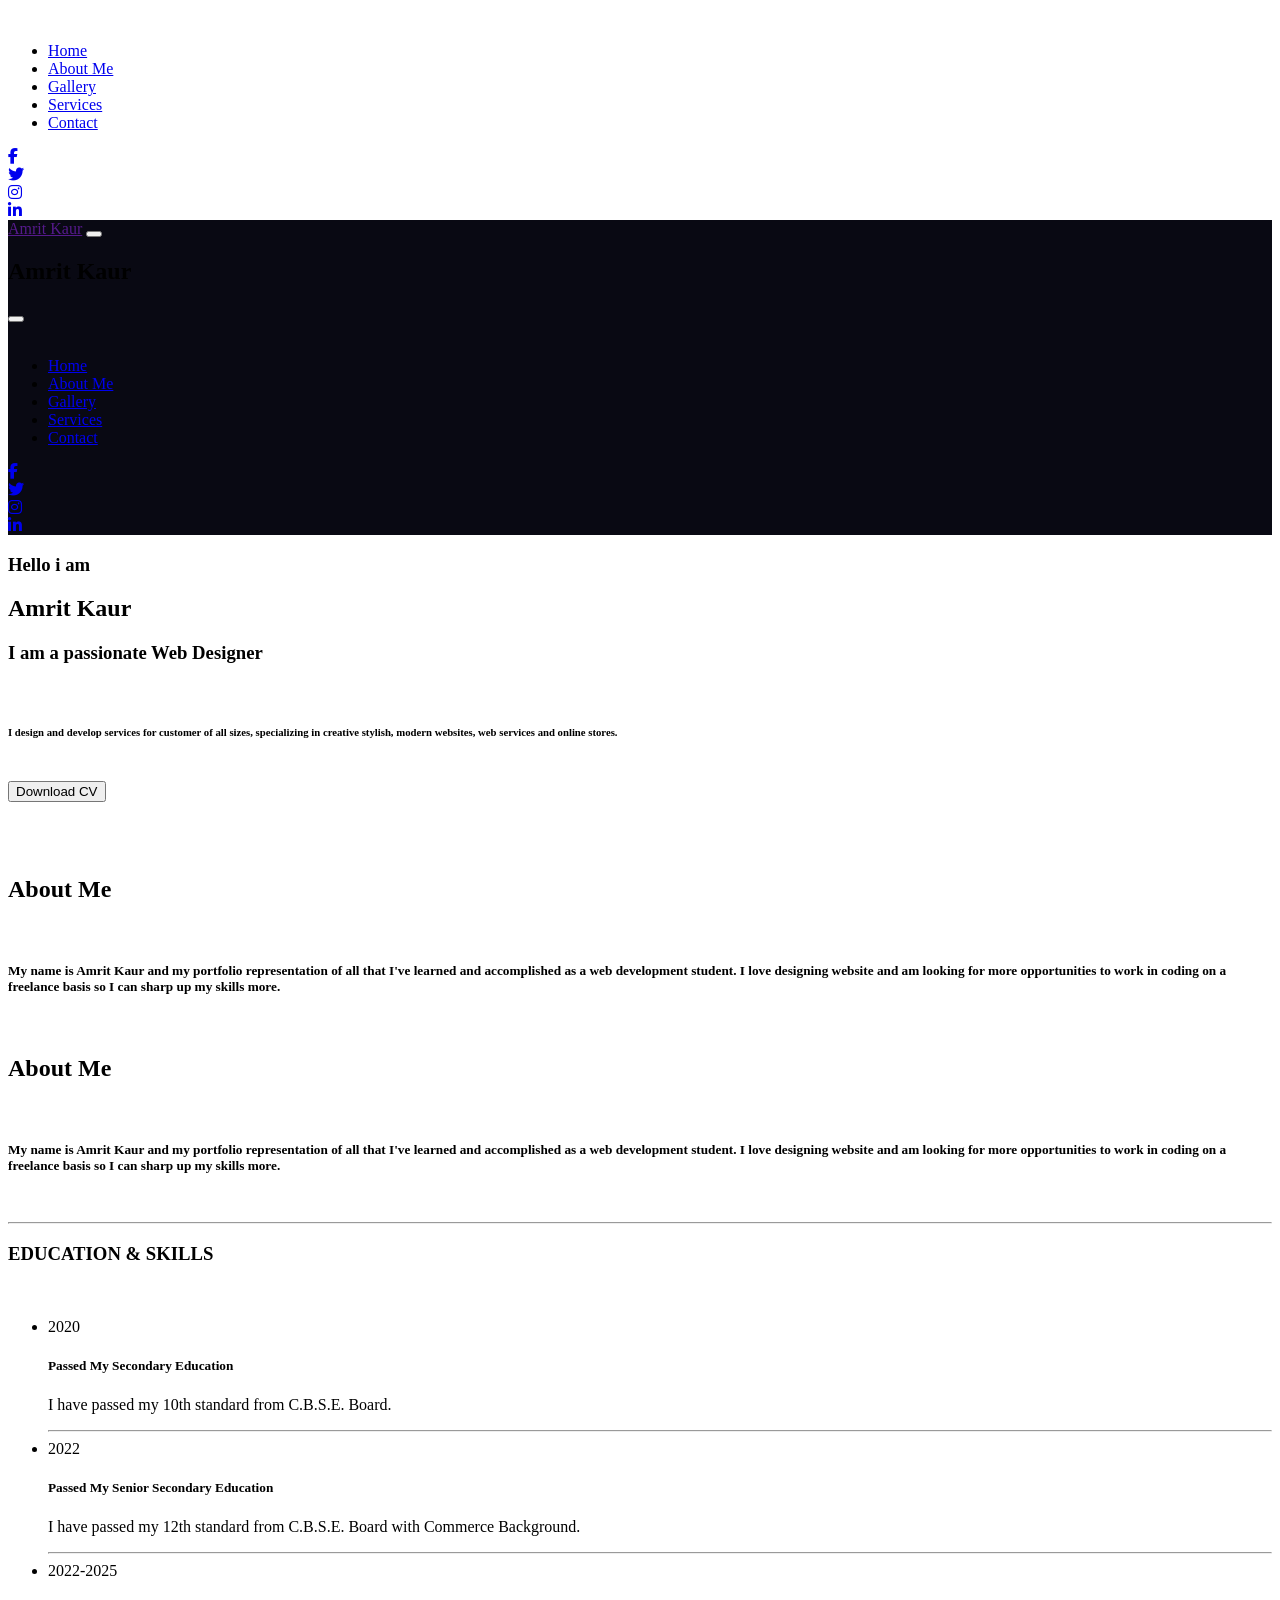
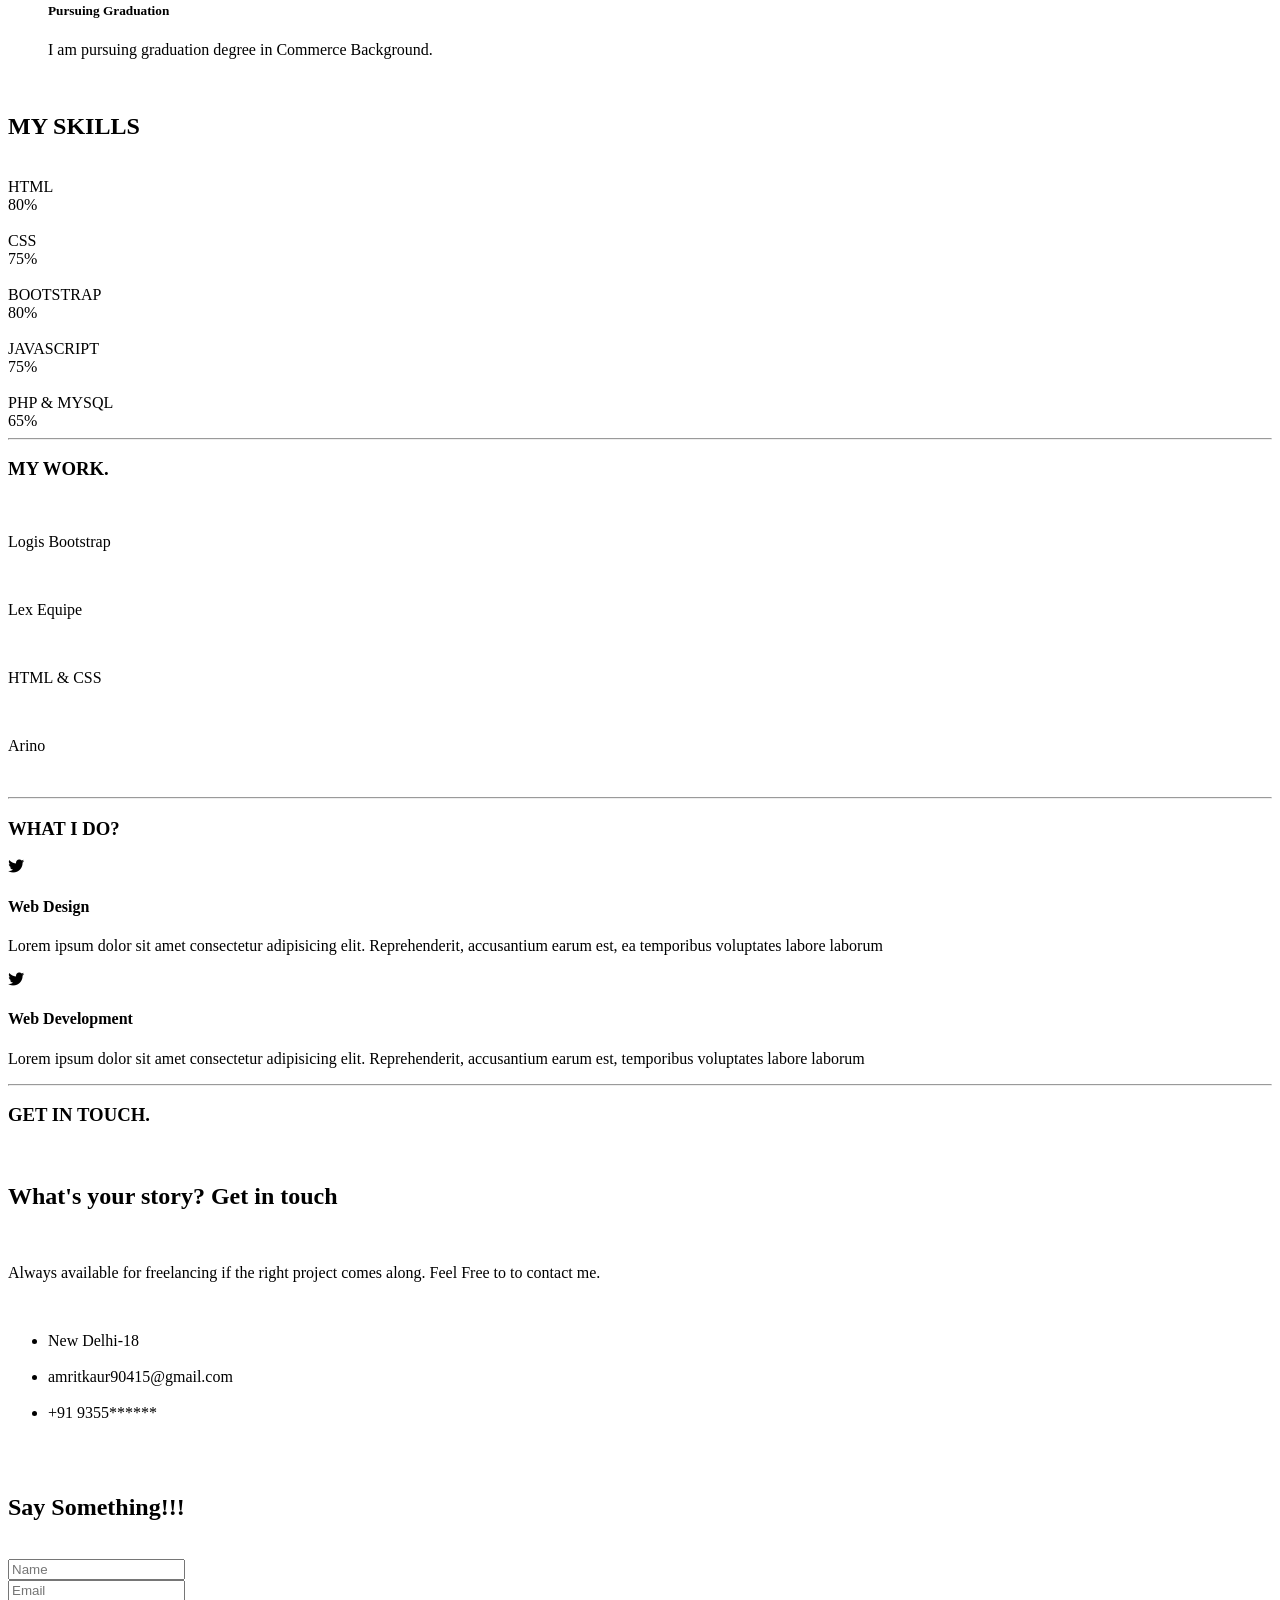
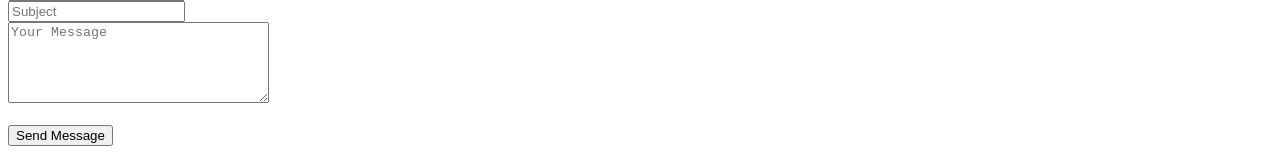
==== index.html @ 2d0f2a51 "index.html" ====
<!DOCTYPE html>
<html lang="en">

<head>
    <meta charset="UTF-8">
    <meta http-equiv="X-UA-Compatible" content="IE=edge">
    <meta name="viewport" content="width=device-width, initial-scale=1.0">
    <link rel="stylesheet" href="style.css">
    <link rel="stylesheet" href="main.css">
    <link rel="stylesheet" href="https://cdnjs.cloudflare.com/ajax/libs/font-awesome/6.3.0/css/all.min.css">
    <link rel="stylesheet" href="https://cdnjs.cloudflare.com/ajax/libs/animate.css/4.1.1/animate.min.css" />
    <link href="https://unpkg.com/aos@2.3.1/dist/aos.css" rel="stylesheet">
    <title>Amrit Kaur</title>
</head>

<body>


    <!-- LEFT SIDE HEADER -->
    <div class="container-fluid">
        <div class="row">
            <div class="col-2" id="none">
                <header>
                    <div class="container">
                        <div class="row mt-5">
                            <div class="col-12 col-lg-12 col-md-12 text-center">
                                <img src="img1.jpg" alt="" class="img-fluid">
                            </div>

                            <div class="col-12 col-lg-12 col-md-12 mt-4 ">
                                <ul class="navbar-nav ms-lg-5 ms-4">
                                    <li class="nav-item"><a href="#home" class="nav-link text-primary">Home</a></li>
                                    <li class="nav-item"><a href="#second" class="nav-link text-primary">About Me</a>
                                    </li>
                                    <li class="nav-item"><a href="#work" class="nav-link text-primary">Gallery</a></li>
                                    <li class="nav-item"><a href="#service" class="nav-link text-primary">Services</a></li>
                                    <li class="nav-item"><a href="#contact" class="nav-link text-primary">Contact</a>
                                    </li>
                                </ul>
                            </div>

                            <div class="col-12 col-lg-12 mt-4">
                                <div class="row justify-content-center">
                                    <div class="col-2"><a href="#"><i class="fa-brands fa-facebook-f"></i></a></div>
                                    <div class="col-2"><a href="#"><i class="fa-brands fa-twitter"></i></a></div>
                                    <div class="col-2"><a href="#"><i class="fa-brands fa-instagram"></i></a></div>
                                    <div class="col-2"><a href="https://www.linkedin.com/in/theamritkaur/"><i class="fa-brands fa-linkedin-in"></i></a></div>
                                </div>
                            </div>
                        </div>
                    </div>
                </header>
            </div>
            

            <nav class="navbar navbar-expand-lg navbar-dark" data-bs-toggle="offcanvas" id="parent_nav" style="background-color: rgb(9,9,19);">
                <div class="container">
                    <a href="" class="navbar-brand">Amrit Kaur</a>
                    <button class="btn navbar-toggler" data-bs-target="#off" data-bs-toggle="offcanvas">
                        <span class="navbar-toggler-icon"></span>
                    </button>
                    <div class="offcanvas offcanvas-start" id="off">
                        <div class="offcanvas-header">
                            <h2 class="offcanvas-title">Amrit Kaur</h2>
                            <button class="btn-close" data-bs-dismiss="offcanvas"></button>
                        </div>

                        <div class="offcanvas-body">
                            <div class="container">
                                <div class="row">
                                    <div class="col-12 text-center">
                                        <img src="img1.jpg" alt="" class="img-fluid w-50">
                                    </div>
                                    <div class="col-12 mt-3">
                                        <ul class="navbar-nav ms-lg-5 ms-4">
                                            <li class="nav-item"><a href="#home" class="nav-link text-primary">Home</a></li>
                                            <li class="nav-item"><a href="#first" class="nav-link text-primary">About Me</a>
                                            </li>
                                            <li class="nav-item"><a href="#work" class="nav-link text-primary">Gallery</a>
                                            </li>
                                            <li class="nav-item"><a href="#service" class="nav-link text-primary">Services</a>
                                            </li>
                                            <li class="nav-item"><a href="#contact" class="nav-link text-primary">Contact</a>
                                            </li>
                                        </ul>
                                    </div>
                                    <div class="col-12 mt-5">
                                        <div class="row justify-content-center">
                                            <div class="col-2"><a href="#"><i class="fa-brands fa-facebook-f"></i></a>
                                            </div>
                                            <div class="col-2"><a href="#"><i class="fa-brands fa-twitter"></i></a></div>
                                            <div class="col-2"><a href="#"><i class="fa-brands fa-instagram"></i></a>
                                            <div class="col-2"><a href="https://www.linkedin.com/in/theamritkaur/"><i class="fa-brands fa-linkedin-in"></i></a>
                                            </div>
                                            </div>
                                        </div>
                                    </div>
                                </div>
                            </div>
                        </div>
                    </div>
                </div>
            </nav>

            <!-- SECOND CONTAINER -->

            <!-- BANNER SECTION -->

            <div class="col-12 col-lg-10 col-md-10 col-sm-12 p-0" id="home">
                <main class="main">
                    <section class="front mt-5">
                        <div class="container">
                            <div class="row">
                                <div class="col-12 col-lg-6 col-md-12 col-sm-12 mt-5 m-auto ">
                                    <h3>Hello i am</h3>
                                    <h1 class="animate__animated animate__bounce">Amrit Kaur</h1>
                                    <h3>I am a passionate Web Designer</h3>
                                    <br>
                                    <h6 class="text-secondary">I design and develop services for customer of all sizes,
                                        specializing
                                        in creative stylish,
                                        modern websites, web services and online stores.</h6>
                                    <br>
                                    <a href="">
                                        <button class="button">Download CV </button>
                                    </a>
                                </div>
                                <div class="col-12 col-lg-5 col-md-12 col-sm-12 text-center mt-5">
                                    <img src="20230406_200040.jpg" alt="" class="img-fluid ">
                                </div>
                            </div>
                        </div>
                    </section>


                    <!-- ABOUT SECTION -->
                    <section class="about p-2 mt-5 mb-4" id="first" data-aos="fade-up">
                        <div class="container">
                            <div class="row">
                                <div class="col-12 col-lg-5 col-md-10 col-sm-10 text-center">
                                    <img src="img1.jpg" alt="" class="img-fluid">
                                </div>
                                <div class="col-12 col-lg-7 col-md-12 col-sm-12">
                                    <div class="text pt-1">
                                        <br>
                                        <h2>About Me</h2><br>
                                        <h5>My name is Amrit Kaur and my portfolio representation of all that I've
                                            learned
                                            and
                                            accomplished as a web development student. I love designing website and am
                                            looking for
                                            more
                                            opportunities to work in coding on a freelance basis so I can sharp up my
                                            skills more.
                                        </h5>
                                    </div>
                                </div>
                            </div>
                        </div>
                    </section>


                    <!-- ANOTHER ABOUT SECTION -->
                    <section class="about p-3 mt-5 mb-4" id="second">
                        <div class="container">
                            <div class="row">

                                <div class="col-12 col-lg-7 col-md-12 col-sm-12">
                                    <div class="text pt-1">
                                        <br>
                                        <h2>About Me</h2><br>
                                        <h5>My name is Amrit Kaur and my portfolio representation of all that I've
                                            learned
                                            and
                                            accomplished as a web development student. I love designing website and am
                                            looking for
                                            more
                                            opportunities to work in coding on a freelance basis so I can sharp up my
                                            skills more.
                                        </h5>
                                    </div>
                                </div>

                                <div class="col-12 col-lg-5 col-md-10 col-sm-10 text-center">
                                    <img src="img1.jpg" alt="" class="img-fluid">
                                </div>
                            </div>
                        </div>
                    </section>

                    <hr>

                    <!-- EDUCATION AND SKILLS -->
                    <section class="box p-2 ms-1" data-aos="fade-up">
                        <div class="container">
                            <div class="row">
                                <h3>EDUCATION & SKILLS</h3>
                                <div class="col-12 col-lg-5 col-md-12 col-sm-12">
                                    <br>
                                    <ul class="education navbar-nav">
                                        <li class="nav-item">
                                            <span class="badge">2020</span>
                                            <h5 class="ps-2">Passed My Secondary Education</h5>
                                            <p class="text-secondary ps-2">I have passed my 10th standard from C.B.S.E.
                                                Board.</p>
                                            <hr>
                                        </li>
                                        <li>
                                            <span class="badge">2022</span>
                                            <h5 class="ps-2">Passed My Senior Secondary Education</h5>
                                            <p class="text-secondary ps-2">I have passed my 12th standard from C.B.S.E.
                                                Board
                                                with
                                                Commerce Background.</p>
                                            <hr>
                                        </li>
                                        <li>
                                            <span class="badge">2022-2025</span>
                                            <h5 class="ps-2">Pursuing Graduation</h5>
                                            <p class="text-secondary ps-2">I am pursuing graduation degree in Commerce
                                                Background.</p>
                                        </li>
                                    </ul>
                                </div>
                                <div class="col-12 col-lg-6 col-md-12 col-sm-12">
                                    <br>
                                    <h2>MY SKILLS</h2>
                                    <br>
                                    <span>HTML</span>
                                    <div class="progress">
                                        <div class="progress-bar bg-success progress-bar-striped progress-bar-animated"
                                            style="width: 80%;">80%
                                        </div>
                                    </div>
                                    <br>
                                    <span>CSS</span>
                                    <div class="progress">
                                        <div
                                            class="progress-bar bg-success progress-bar-striped progress-bar-animated w-75">
                                            75%
                                        </div>
                                    </div>
                                    <br>
                                    <span>BOOTSTRAP</span>
                                    <div class="progress">
                                        <div class="progress-bar bg-success progress-bar-striped progress-bar-animated"
                                            style="width: 80%;">80%
                                        </div>
                                    </div>
                                    <br>
                                    <span>JAVASCRIPT</span>
                                    <div class="progress">
                                        <div
                                            class="progress-bar bg-success progress-bar-striped progress-bar-animated w-75">
                                            75%
                                        </div>
                                    </div>
                                    <br>
                                    <span>PHP & MYSQL</span>
                                    <div class="progress">
                                        <div class="progress-bar bg-success progress-bar-striped progress-bar-animated"
                                            style="width: 65%;">65%
                                        </div>
                                    </div>
                                </div>
                            </div>
                        </div>
                    </section>

                    <hr>

                    <!-- MY WORK -->

                    <section class="gallery mt-5 mb-5 ms-2" id="work" data-aos="fade-up">
                        <div class="container">
                            <div class="row">
                                <h3>MY WORK.</h3>
                                <div class="col-12 col-lg-6 col-md-6 col-sm-12">
                                  <a href="https://amritkaur10.github.io/bootstrap/"><img src="Screenshot_2023-03-27 Logis Bootstrapmade.png" alt="" class="img-fluid"></a>
                                  <p>Logis Bootstrap</p>
                                </div>
                                <div class="col-12 col-lg-6 col-md-6 col-sm-12">
                                   <a href="https://amritkaur10.github.io/lexequipe/"><img src="Screenshot_2023-03-27 Lex Equipe.png" alt="" class="img-fluid"></a>
                                   <p>Lex Equipe</p>
                                </div>
                                <div class="col-12 col-lg-6 col-md-6 col-sm-12">
                                   <a href="https://amritkaur10.github.io/htmlcssproject/"><img src="Screenshot 2023-04-03 at 13-06-04 My Portfolio.png" alt="" class="img-fluid"></a>
                                   <p>HTML & CSS</p>
                                </div>
                                <div class="col-12 col-lg-6 col-md-6 col-sm-12">
                                  <a href="https://amritkaur10.github.io/arino/"><img src="Screenshot 2023-04-16 at 22-52-15 Document.png" alt="" class="img-fluid"></a>
                                  <p>Arino</p>
                                </div>
                            </div>
                            <br>
                        </div>
                    </section>

                    <hr>

                    <!-- SERVICES SECTION -->
                    <section class="services m-4" id="service" data-aos="fade-up">
                        <div class="container">
                            <h3>WHAT I DO?</h3>
                            <div class="row mt-4">
                                <div class="col-12 col-lg-6 col-md-12 col-sm-12  p-2">
                                    <div class=" feature d-flex justify-content-between p-4">
                                        <div class="feature-icon fs-2 pe-4">
                                            <i class="fa-brands fa-twitter"></i>
                                        </div>
                                        <div class="feature-content">
                                            <h4>Web Design</h4>
                                            <p class="text-secondary">
                                                Lorem ipsum dolor sit amet consectetur adipisicing elit. Reprehenderit,
                                                accusantium earum est, ea temporibus voluptates labore
                                                laborum
                                            </p>
                                        </div>
                                    </div>
                                </div>
                                <div class="col-12 col-lg-6 col-md-12 col-sm-12  p-2">
                                    <div class="feature d-flex justify-content-between p-4">
                                        <div class="feature-icon fs-2 pe-4">
                                            <i class="fa-brands fa-twitter"></i>
                                        </div>
                                        <div class="feature-content">
                                            <h4>Web Development</h4>
                                            <p class="text-secondary">
                                                Lorem ipsum dolor sit amet consectetur adipisicing elit. Reprehenderit,
                                                accusantium earum est, temporibus voluptates labore
                                                laborum
                                            </p>
                                        </div>
                                    </div>
                                </div>
                            </div>
                        </div>
                    </section>



                    <hr>

                    <!-- CONTACT SECTION -->

                    <section class="contact m-1" id="contact" data-aos="fade-up">
                        <div class="container">
                            <div class="row">
                                <h3 class="m-3">GET IN TOUCH.</h3>
                                <div class="col-12 col-lg-4 col-md-12 col-sm-12 p-3">
                                    <br>
                                    <div class="text p-3 ">
                                        <h2>What's your story? Get in touch</h2>
                                        <br>
                                        <p>Always available for freelancing if the right project comes along. Feel Free
                                            to to
                                            contact
                                            me.</p>
                                        <br>
                                        <ul class="navbar-nav">
                                            <li class="nav-item text-secondary ">New Delhi-18</li><br>
                                            <li class="nav-item text-secondary ">amritkaur90415@gmail.com</li><br>
                                            <li class="nav-item text-secondary ">+91 9355******</li><br>
                                           </ul>
                                    </div>
                                </div>


                                <div class="col-12 col-lg-8 col-md-12 col-sm-12 p-3">
                                    <br>
                                    <form action="" class="form-control">
                                        <h2 class="p-2">Say Something!!!</h2>
                                        <br>
                                        <div class="row">
                                            <div class="col-12 col-lg-6 col-md-6 col-sm-12 mb-sm-3 mb-2">
                                                <input type="text" placeholder="Name" class="form-control ">
                                            </div>
                                            <div class="col-12 col-lg-6 col-md-6 col-sm-12">
                                                <input type="text" placeholder="Email" class="form-control">
                                                <br>
                                            </div>
                                            <div class="col-12 col-lg-12 col-md-12 col-sm-12">
                                                <input type="text" placeholder="Subject" class="form-control">
                                                <br>
                                            </div>
                                            <div class="col-12 col-lg-12 col-md-12 col-sm-12">
                                                <textarea name="" placeholder="Your Message" id="" cols="30" rows="5"
                                                    class="form-control"></textarea>
                                            </div>
                                        </div>
                                        <br>
                                        <button class="button mb-1">Send Message</button>
                                    </form>
                                </div>
                            </div>
                        </div>
                    </section>


                    <button id="btn" onclick="topfunction()"><i class="fa-solid fa-angle-up"></i></button>

                    <script>
                        let mybutton = document.getElementById("btn")

                        window.onscroll = function () {
                            scrollfunction();
                        }

                        function scrollfunction() {
                            if (document.body.scrollTop > 50 || document.documentElement.scrollTop > 50) {
                                mybutton.style.display = "block";
                            }
                            else {
                                mybutton.style.display = "none";
                            }
                        }

                        function topfunction() {
                            document.body.scrollTop = "0";
                            document.documentElement.scrollTop = "0";
                        }


                    </script>

                </main>

            </div>
        </div>
    </div>


    <script src="main.js"></script>

    <script src="https://unpkg.com/aos@2.3.1/dist/aos.js"></script>

    <script>
        AOS.init();
    </script>


</body>

</html>
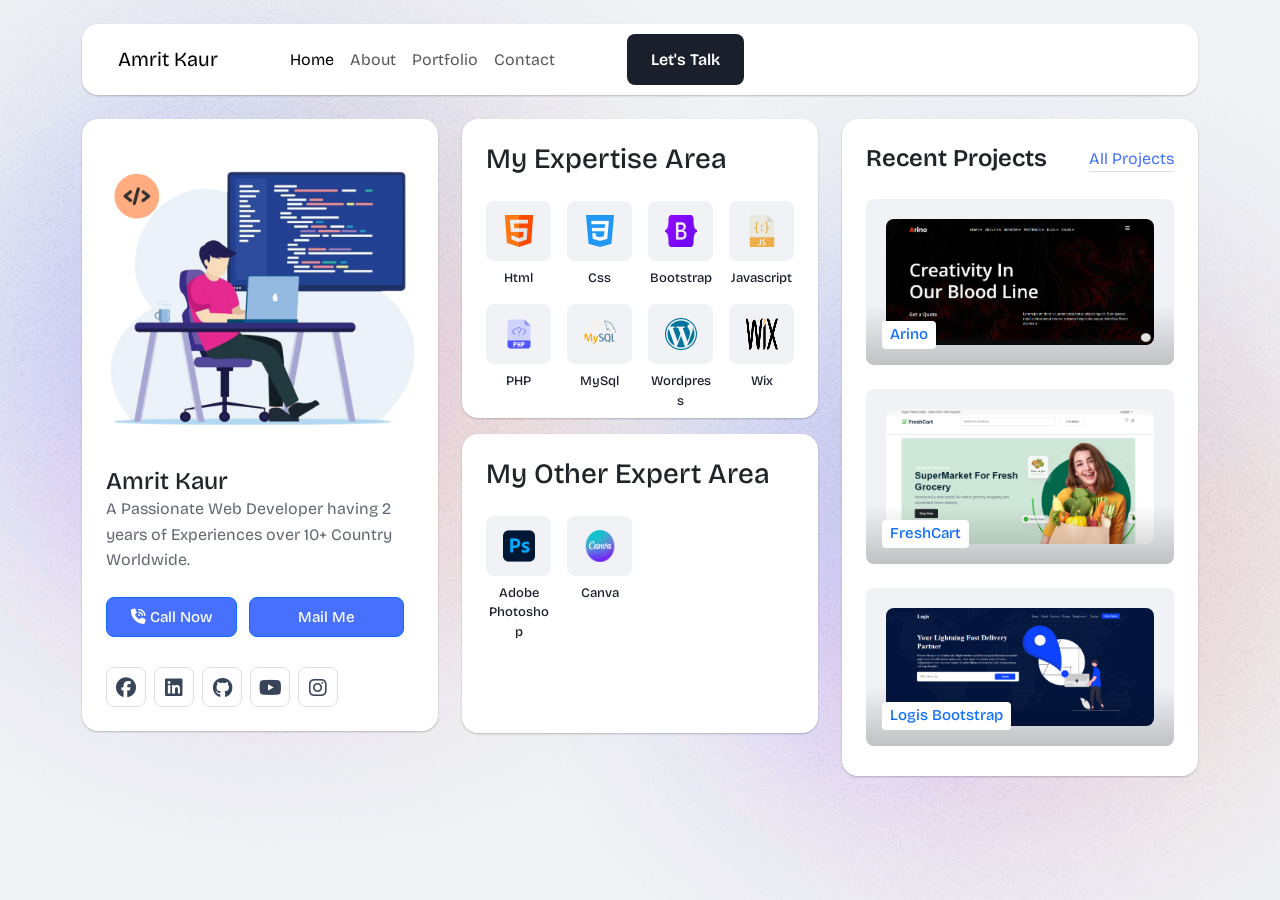
==== commit d7e37941: "Add files via upload" ====
--- a/index.html
+++ b/index.html
@@ -2,96 +2,330 @@
 <html lang="en">
 
 <head>
-    <meta charset="UTF-8">
-    <meta http-equiv="X-UA-Compatible" content="IE=edge">
-    <meta name="viewport" content="width=device-width, initial-scale=1.0">
-    <link rel="stylesheet" href="style.css">
-    <link rel="stylesheet" href="main.css">
-    <link rel="stylesheet" href="https://cdnjs.cloudflare.com/ajax/libs/font-awesome/6.3.0/css/all.min.css">
-    <link rel="stylesheet" href="https://cdnjs.cloudflare.com/ajax/libs/animate.css/4.1.1/animate.min.css" />
-    <link href="https://unpkg.com/aos@2.3.1/dist/aos.css" rel="stylesheet">
+    <meta charset="UTF-8" />
+    <meta name="viewport" content="width=device-width, initial-scale=1.0" />
     <title>Amrit Kaur</title>
+    <!-- css here -->
+    <link rel="stylesheet" href="assets/css/bootstrap.min.css" />
+    <link rel="stylesheet" href="assets/fontawsome/css/all.min.css" />
+    <link rel="stylesheet" href="assets/fontawsome/css/fontawesome.min.css" />
+    <link rel="stylesheet" href="https://cdnjs.cloudflare.com/ajax/libs/font-awesome/6.7.2/css/all.min.css" />
+    <link rel="stylesheet" href="assets/css/slick.css" />
+    <link rel="stylesheet" href="assets/css/magnific-popup.css" />
+    <link rel="stylesheet" href="assets/css/style.css" />
+    <link rel="stylesheet" href="assets/css/responsive.css" />
 </head>
 
 <body>
-
-
-    <!-- LEFT SIDE HEADER -->
-    <div class="container-fluid">
-        <div class="row">
-            <div class="col-2" id="none">
-                <header>
-                    <div class="container">
-                        <div class="row mt-5">
-                            <div class="col-12 col-lg-12 col-md-12 text-center">
-                                <img src="img1.jpg" alt="" class="img-fluid">
+    <div id="page-content">
+        <header class="header-area">
+            <nav class="navbar navbar-expand-lg">
+                <div class="container">
+                    <div class="menu-container">
+                        <nav class="navbar navbar-expand-lg navbar-light">
+                            <div class="container-fluid d-flex justify-content-between">
+                                <a class="navbar-brand" href="./index.html">Amrit Kaur</a>
+                                <button class="navbar-toggler" type="button" data-bs-toggle="collapse"
+                                    data-bs-target="#navbarNavAltMarkup" aria-controls="navbarNavAltMarkup"
+                                    aria-expanded="false" aria-label="Toggle navigation">
+                                    <span class="navbar-toggler-icon"></span>
+                                </button>
+                                <div class="collapse navbar-collapse" id="navbarNavAltMarkup">
+                                    <div class="navbar-nav px-lg-5">
+                                        <a class="nav-link active" aria-current="page" href="./index.html">Home</a>
+                                        <a class="nav-link" href="./about.html">About</a>
+                                        <a class="nav-link" href="./portfolio.html">Portfolio</a>
+                                        <a class="nav-link" href="./contact.html">Contact</a>
+                                    </div>
+
+                                    <div class="header-right-info">
+                                        <a href="./contact.html" class="lets-talk-btn ">Let's Talk</a>
+                                    </div>
+                                </div>
                             </div>
-
-                            <div class="col-12 col-lg-12 col-md-12 mt-4 ">
-                                <ul class="navbar-nav ms-lg-5 ms-4">
-                                    <li class="nav-item"><a href="#home" class="nav-link text-primary">Home</a></li>
-                                    <li class="nav-item"><a href="#second" class="nav-link text-primary">About Me</a>
-                                    </li>
-                                    <li class="nav-item"><a href="#work" class="nav-link text-primary">Gallery</a></li>
-                                    <li class="nav-item"><a href="#service" class="nav-link text-primary">Services</a></li>
-                                    <li class="nav-item"><a href="#contact" class="nav-link text-primary">Contact</a>
-                                    </li>
-                                </ul>
+                        </nav>
+                    </div>
+                </div>
+            </nav>
+        </header>
+
+        <main class="my-2">
+            <div class="container">
+                <div class="row">
+                    <div class="col-lg-8 col-md-8 col-sm-8 col-12">
+                        <div class="row">
+                            <div class="col-lg-6 col-md-6 col-sm-12 col-12 mt-3">
+                                <div class="card">
+                                    <div class="card-body">
+                                        <div class="image">
+                                            <!-- <img src="https://cdn.pixabay.com/photo/2023/10/18/10/50/butterfly-8323783_1280.jpg"
+                                                alt="" class="img-fluid" /> -->
+                                                <img src="./assets/img/images/profile.png" alt="" class="img-fluid">
+                                        </div>
+                                        <div class="text mt-3">
+                                            <h4>Amrit Kaur</h4>
+                                            <p>
+                                                A Passionate Web Developer having 2 years of
+                                                Experiences over 10+ Country Worldwide.
+                                            </p>
+                                            <div class="common-button-groups">
+                                                <button class="btn btn-primary px-4 py-2">
+                                                    <i class="fa-solid fa-phone-volume"></i>
+                                                    <a href="91-9355244961"
+                                                        class="text-white font-bold text-decoration-none">Call Now</a>
+                                                </button>
+                                                <button class="btn btn-primary px-5 py-2 ">
+                                                    <a href="workspace.amritkaur@gmail.com"
+                                                        class="text-white font-bold text-decoration-none">Mail Me</a>
+                                                </button>
+                                            </div>
+                                            <div class="social-media-icon">
+                                                <ul class="list-unstyled">
+                                                    <li>
+                                                        <a href="#"><i class="fab fa-facebook"></i></a>
+                                                    </li>
+                                                    <li>
+                                                        <a href="https://www.linkedin.com/in/theamritkaur/"><i class="fab fa-linkedin"></i></a>
+                                                    </li>
+                                                    <li>
+                                                        <a href="https://github.com/amritkaur10"><i class="fab fa-github"></i></a>
+                                                    </li>
+                                                    <li>
+                                                        <a href="#"><i class="fab fa-youtube"></i></a>
+                                                    </li>
+                                                    <li>
+                                                        <a href="#"><i class="fab fa-instagram"></i></a>
+                                                    </li>
+                                                </ul>
+                                            </div>
+                                        </div>
+                                    </div>
+                                </div>
                             </div>
-
-                            <div class="col-12 col-lg-12 mt-4">
-                                <div class="row justify-content-center">
-                                    <div class="col-2"><a href="#"><i class="fa-brands fa-facebook-f"></i></a></div>
-                                    <div class="col-2"><a href="#"><i class="fa-brands fa-twitter"></i></a></div>
-                                    <div class="col-2"><a href="#"><i class="fa-brands fa-instagram"></i></a></div>
-                                    <div class="col-2"><a href="https://www.linkedin.com/in/theamritkaur/"><i class="fa-brands fa-linkedin-in"></i></a></div>
+                            <div class="col-lg-6 col-md-6 col-sm-12 col-12 mt-3">
+                                <div class="row">
+                                    <div class="col-12">
+                                        <div class="card expertise-card">
+                                            <div class="card-body">
+                                                <h3>My Expertise Area</h3>
+                                                <div class="expertise-main mt-24">
+                                                    <div class="row g-3">
+                                                        <div class="col-xl-3 col-md-3 col-sm-6 col-6">
+                                                            <div class="expertise-item">
+                                                                <div class="image text-center">
+                                                                    <img src="assets/img/icons/html.png" alt="figma" />
+                                                                </div>
+                                                                <div class="text">
+                                                                    <h4 class="title">Html</h4>
+                                                                </div>
+                                                            </div>
+                                                        </div>
+                                                        <div class="col-xl-3 col-md-3 col-sm-6 col-6">
+                                                            <div class="expertise-item">
+                                                                <div class="image text-center">
+                                                                    <img src="assets/img/icons/css-3.png"
+                                                                        alt="notion" />
+                                                                </div>
+                                                                <div class="text">
+                                                                    <h4 class="title">Css</h4>
+                                                                </div>
+                                                            </div>
+                                                        </div>
+                                                        <div class="col-xl-3 col-md-3 col-sm-6 col-6">
+                                                            <div class="expertise-item">
+                                                                <div class="image text-center">
+                                                                    <img src="assets/img/icons/bootstrap.png"
+                                                                        alt="micro" />
+                                                                </div>
+                                                                <div class="text">
+                                                                    <h4 class="title">Bootstrap</h4>
+                                                                </div>
+                                                            </div>
+                                                        </div>
+                                                        <div class="col-xl-3 col-md-3 col-sm-6 col-6">
+                                                            <div class="expertise-item">
+                                                                <div class="image text-center">
+                                                                    <img src="assets/img/icons/javascript.png"
+                                                                        alt="framer" />
+                                                                </div>
+                                                                <div class="text">
+                                                                    <h4 class="title">Javascript</h4>
+                                                                </div>
+                                                            </div>
+                                                        </div>
+                                                        <div class="col-xl-3 col-md-3 col-sm-6 col-6">
+                                                            <div class="expertise-item">
+                                                                <div class="image text-center">
+                                                                    <img src="assets/img/icons/php.png" alt="webflow" />
+                                                                </div>
+                                                                <div class="text">
+                                                                    <h4 class="title">PHP</h4>
+                                                                </div>
+                                                            </div>
+                                                        </div>
+                                                        <div class="col-xl-3 col-md-3 col-sm-6 col-6">
+                                                            <div class="expertise-item">
+                                                                <div class="image text-center">
+                                                                    <img src="assets/img/icons/mysql.png"
+                                                                        alt="webflow" />
+                                                                </div>
+                                                                <div class="text">
+                                                                    <h4 class="title">MySql</h4>
+                                                                </div>
+                                                            </div>
+                                                        </div>
+                                                        <div class="col-xl-3 col-md-3 col-sm-6 col-6">
+                                                            <div class="expertise-item">
+                                                                <div class="image text-center">
+                                                                    <img src="assets/img/icons/wordpress.png"
+                                                                        alt="webflow" />
+                                                                </div>
+                                                                <div class="text">
+                                                                    <h4 class="title">Wordpress</h4>
+                                                                </div>
+                                                            </div>
+                                                        </div>
+                                                        <div class="col-xl-3 col-md-3 col-sm-6 col-6">
+                                                            <div class="expertise-item">
+                                                                <div class="image text-center">
+                                                                    <img src="assets/img/icons/wix.png"
+                                                                        alt="webflow" />
+                                                                </div>
+                                                                <div class="text">
+                                                                    <h4 class="title">Wix</h4>
+                                                                </div>
+                                                            </div>
+                                                        </div>
+                                                    </div>
+                                                </div>
+                                            </div>
+                                        </div>
+                                        <div class="col-12"></div>
+                                    </div>
+                                    <div class="col-xl-12 mt-3">
+                                        <div class="card expertise-card">
+                                            <div class="card-body">
+                                                <h3>My Other Expert Area</h3>
+                                                <div class="expertise-main mt-24">
+                                                    <div class="row g-3">
+                                                        <div class="col-xl-3 col-md-3 col-sm-6 col-6">
+                                                            <div class="expertise-item">
+                                                                <div class="image text-center">
+                                                                    <img src="assets/img/icons/photoshop.png"
+                                                                        alt="photoshop" />
+                                                                </div>
+                                                                <div class="text">
+                                                                    <h4 class="title">Adobe Photoshop</h4>
+                                                                </div>
+                                                            </div>
+                                                        </div>
+                                                        <div class="col-xl-3 col-md-3 col-sm-6 col-6">
+                                                            <div class="expertise-item">
+                                                                <div class="image text-center">
+                                                                    <img src="assets/img/icons/Canva-New-Logo.png"
+                                                                        alt="Canva" />
+                                                                </div>
+                                                                <div class="text">
+                                                                    <h4 class="title">Canva</h4>
+                                                                </div>
+                                                            </div>
+                                                        </div>
+                                                    </div>
+                                                </div>
+                                            </div>
+                                        </div>
+                                        <div class="col-12"></div>
+                                    </div>
                                 </div>
                             </div>
                         </div>
                     </div>
-                </header>
-            </div>
-            
-
-            <nav class="navbar navbar-expand-lg navbar-dark" data-bs-toggle="offcanvas" id="parent_nav" style="background-color: rgb(9,9,19);">
-                <div class="container">
-                    <a href="" class="navbar-brand">Amrit Kaur</a>
-                    <button class="btn navbar-toggler" data-bs-target="#off" data-bs-toggle="offcanvas">
-                        <span class="navbar-toggler-icon"></span>
-                    </button>
-                    <div class="offcanvas offcanvas-start" id="off">
-                        <div class="offcanvas-header">
-                            <h2 class="offcanvas-title">Amrit Kaur</h2>
-                            <button class="btn-close" data-bs-dismiss="offcanvas"></button>
-                        </div>
-
-                        <div class="offcanvas-body">
-                            <div class="container">
-                                <div class="row">
-                                    <div class="col-12 text-center">
-                                        <img src="img1.jpg" alt="" class="img-fluid w-50">
-                                    </div>
-                                    <div class="col-12 mt-3">
-                                        <ul class="navbar-nav ms-lg-5 ms-4">
-                                            <li class="nav-item"><a href="#home" class="nav-link text-primary">Home</a></li>
-                                            <li class="nav-item"><a href="#first" class="nav-link text-primary">About Me</a>
-                                            </li>
-                                            <li class="nav-item"><a href="#work" class="nav-link text-primary">Gallery</a>
-                                            </li>
-                                            <li class="nav-item"><a href="#service" class="nav-link text-primary">Services</a>
-                                            </li>
-                                            <li class="nav-item"><a href="#contact" class="nav-link text-primary">Contact</a>
-                                            </li>
-                                        </ul>
-                                    </div>
-                                    <div class="col-12 mt-5">
-                                        <div class="row justify-content-center">
-                                            <div class="col-2"><a href="#"><i class="fa-brands fa-facebook-f"></i></a>
-                                            </div>
-                                            <div class="col-2"><a href="#"><i class="fa-brands fa-twitter"></i></a></div>
-                                            <div class="col-2"><a href="#"><i class="fa-brands fa-instagram"></i></a>
-                                            <div class="col-2"><a href="https://www.linkedin.com/in/theamritkaur/"><i class="fa-brands fa-linkedin-in"></i></a>
-                                            </div>
+                    <div class="col-lg-4 col-md-4 col-sm-4 col-12 mt-3">
+                        <div class="card card-projects">
+                            <div class="card-body" style="padding-bottom: 30px;">
+                                <h3 class="card-title">Recent Projects <a class="link-btn" href="portfolio.html">All
+                                        Projects
+                                        <!-- <svg class="icon" width="20" height="20" viewBox="0 0 20 20"
+                                            fill="none" xmlns="http://www.w3.org/2000/svg"> -->
+                                        <!-- <path d="M4.16699 10H15.8337" stroke="#4770FF"
+                                                stroke-width="1.5" stroke-linecap="round"
+                                                stroke-linejoin="round" />
+                                            <path d="M10.833 15L15.833 10" stroke="#4770FF"
+                                                stroke-width="1.5" stroke-linecap="round"
+                                                stroke-linejoin="round" />
+                                            <path d="M10.833 5L15.833 10" stroke="#4770FF"
+                                                stroke-width="1.5" stroke-linecap="round"
+                                                stroke-linejoin="round" /> -->
+                                        </svg>
+                                    </a>
+                                </h3>
+                                <div class="projects-main mt-24">
+                                    <div class="row g-4 parent-container">
+                                        <div class="col-lg-12">
+                                            <div class="project-item">
+                                                <div class="image">
+                                                    <img src="assets/img/projects/arino.png" alt="project-1"
+                                                        class="img-fluid w-100">
+                                                    <a href="assets/img/projects/arino.png"
+                                                        class="gallery-popup full-image-preview parent-container">
+                                                        <svg class="icon" xmlns="http://www.w3.org/2000/svg"
+                                                            viewBox="0 0 20 20" fill="none" stroke="currentColor"
+                                                            stroke-linecap="round" stroke-linejoin="round"
+                                                            stroke-width="1.5">
+                                                            <path d="M10 4.167v11.666M4.167 10h11.666">
+                                                            </path>
+                                                        </svg>
+                                                    </a>
+                                                    <div class="info">
+                                                        <span class="category"><a
+                                                                href="https://amritkaur10.github.io/arino/">
+                                                                Arino</a></span>
+                                                    </div>
+                                                </div>
+                                            </div>
+                                        </div>
+                                        <div class="col-lg-12">
+                                            <div class="project-item">
+                                                <div class="image">
+                                                    <img src="assets/img/projects/freshcart.png" alt="project-2"
+                                                        class="img-fluid w-100">
+                                                    <a href="assets/img/projects/freshcart.png"
+                                                        class="gallery-popup full-image-preview parent-container">
+                                                        <svg class="icon" xmlns="http://www.w3.org/2000/svg"
+                                                            viewBox="0 0 20 20" fill="none" stroke="currentColor"
+                                                            stroke-linecap="round" stroke-linejoin="round"
+                                                            stroke-width="1.5">
+                                                            <path d="M10 4.167v11.666M4.167 10h11.666">
+                                                            </path>
+                                                        </svg>
+                                                    </a>
+                                                    <div class="info">
+                                                        <span class="category"><a href="https://amritkaur10.github.io/freshcartt/">
+                                                                FreshCart </a></span>
+                                                    </div>
+                                                </div>
+                                            </div>
+                                        </div>
+                                        <div class="col-lg-12">
+                                            <div class="project-item">
+                                                <div class="image">
+                                                    <img src="assets/img/projects/logis-bootstrap.png" alt="project-2"
+                                                        class="img-fluid w-100">
+                                                    <a href="assets/img/projects/logis-bootstrap.png"
+                                                        class="gallery-popup full-image-preview parent-container">
+                                                        <svg class="icon" xmlns="http://www.w3.org/2000/svg"
+                                                            viewBox="0 0 20 20" fill="none" stroke="currentColor"
+                                                            stroke-linecap="round" stroke-linejoin="round"
+                                                            stroke-width="1.5">
+                                                            <path d="M10 4.167v11.666M4.167 10h11.666">
+                                                            </path>
+                                                        </svg>
+                                                    </a>
+                                                    <div class="info">
+                                                        <span class="category"><a href="https://amritkaur10.github.io/bootstrap/">
+                                                                Logis Bootstrap </a></span>
+                                                    </div>
+                                                </div>
                                             </div>
                                         </div>
                                     </div>
@@ -100,345 +334,33 @@
                         </div>
                     </div>
                 </div>
-            </nav>
-
-            <!-- SECOND CONTAINER -->
-
-            <!-- BANNER SECTION -->
-
-            <div class="col-12 col-lg-10 col-md-10 col-sm-12 p-0" id="home">
-                <main class="main">
-                    <section class="front mt-5">
-                        <div class="container">
-                            <div class="row">
-                                <div class="col-12 col-lg-6 col-md-12 col-sm-12 mt-5 m-auto ">
-                                    <h3>Hello i am</h3>
-                                    <h1 class="animate__animated animate__bounce">Amrit Kaur</h1>
-                                    <h3>I am a passionate Web Designer</h3>
-                                    <br>
-                                    <h6 class="text-secondary">I design and develop services for customer of all sizes,
-                                        specializing
-                                        in creative stylish,
-                                        modern websites, web services and online stores.</h6>
-                                    <br>
-                                    <a href="">
-                                        <button class="button">Download CV </button>
-                                    </a>
-                                </div>
-                                <div class="col-12 col-lg-5 col-md-12 col-sm-12 text-center mt-5">
-                                    <img src="20230406_200040.jpg" alt="" class="img-fluid ">
-                                </div>
-                            </div>
-                        </div>
-                    </section>
-
-
-                    <!-- ABOUT SECTION -->
-                    <section class="about p-2 mt-5 mb-4" id="first" data-aos="fade-up">
-                        <div class="container">
-                            <div class="row">
-                                <div class="col-12 col-lg-5 col-md-10 col-sm-10 text-center">
-                                    <img src="img1.jpg" alt="" class="img-fluid">
-                                </div>
-                                <div class="col-12 col-lg-7 col-md-12 col-sm-12">
-                                    <div class="text pt-1">
-                                        <br>
-                                        <h2>About Me</h2><br>
-                                        <h5>My name is Amrit Kaur and my portfolio representation of all that I've
-                                            learned
-                                            and
-                                            accomplished as a web development student. I love designing website and am
-                                            looking for
-                                            more
-                                            opportunities to work in coding on a freelance basis so I can sharp up my
-                                            skills more.
-                                        </h5>
-                                    </div>
-                                </div>
-                            </div>
-                        </div>
-                    </section>
-
-
-                    <!-- ANOTHER ABOUT SECTION -->
-                    <section class="about p-3 mt-5 mb-4" id="second">
-                        <div class="container">
-                            <div class="row">
-
-                                <div class="col-12 col-lg-7 col-md-12 col-sm-12">
-                                    <div class="text pt-1">
-                                        <br>
-                                        <h2>About Me</h2><br>
-                                        <h5>My name is Amrit Kaur and my portfolio representation of all that I've
-                                            learned
-                                            and
-                                            accomplished as a web development student. I love designing website and am
-                                            looking for
-                                            more
-                                            opportunities to work in coding on a freelance basis so I can sharp up my
-                                            skills more.
-                                        </h5>
-                                    </div>
-                                </div>
-
-                                <div class="col-12 col-lg-5 col-md-10 col-sm-10 text-center">
-                                    <img src="img1.jpg" alt="" class="img-fluid">
-                                </div>
-                            </div>
-                        </div>
-                    </section>
-
-                    <hr>
-
-                    <!-- EDUCATION AND SKILLS -->
-                    <section class="box p-2 ms-1" data-aos="fade-up">
-                        <div class="container">
-                            <div class="row">
-                                <h3>EDUCATION & SKILLS</h3>
-                                <div class="col-12 col-lg-5 col-md-12 col-sm-12">
-                                    <br>
-                                    <ul class="education navbar-nav">
-                                        <li class="nav-item">
-                                            <span class="badge">2020</span>
-                                            <h5 class="ps-2">Passed My Secondary Education</h5>
-                                            <p class="text-secondary ps-2">I have passed my 10th standard from C.B.S.E.
-                                                Board.</p>
-                                            <hr>
-                                        </li>
-                                        <li>
-                                            <span class="badge">2022</span>
-                                            <h5 class="ps-2">Passed My Senior Secondary Education</h5>
-                                            <p class="text-secondary ps-2">I have passed my 12th standard from C.B.S.E.
-                                                Board
-                                                with
-                                                Commerce Background.</p>
-                                            <hr>
-                                        </li>
-                                        <li>
-                                            <span class="badge">2022-2025</span>
-                                            <h5 class="ps-2">Pursuing Graduation</h5>
-                                            <p class="text-secondary ps-2">I am pursuing graduation degree in Commerce
-                                                Background.</p>
-                                        </li>
-                                    </ul>
-                                </div>
-                                <div class="col-12 col-lg-6 col-md-12 col-sm-12">
-                                    <br>
-                                    <h2>MY SKILLS</h2>
-                                    <br>
-                                    <span>HTML</span>
-                                    <div class="progress">
-                                        <div class="progress-bar bg-success progress-bar-striped progress-bar-animated"
-                                            style="width: 80%;">80%
-                                        </div>
-                                    </div>
-                                    <br>
-                                    <span>CSS</span>
-                                    <div class="progress">
-                                        <div
-                                            class="progress-bar bg-success progress-bar-striped progress-bar-animated w-75">
-                                            75%
-                                        </div>
-                                    </div>
-                                    <br>
-                                    <span>BOOTSTRAP</span>
-                                    <div class="progress">
-                                        <div class="progress-bar bg-success progress-bar-striped progress-bar-animated"
-                                            style="width: 80%;">80%
-                                        </div>
-                                    </div>
-                                    <br>
-                                    <span>JAVASCRIPT</span>
-                                    <div class="progress">
-                                        <div
-                                            class="progress-bar bg-success progress-bar-striped progress-bar-animated w-75">
-                                            75%
-                                        </div>
-                                    </div>
-                                    <br>
-                                    <span>PHP & MYSQL</span>
-                                    <div class="progress">
-                                        <div class="progress-bar bg-success progress-bar-striped progress-bar-animated"
-                                            style="width: 65%;">65%
-                                        </div>
-                                    </div>
-                                </div>
-                            </div>
-                        </div>
-                    </section>
-
-                    <hr>
-
-                    <!-- MY WORK -->
-
-                    <section class="gallery mt-5 mb-5 ms-2" id="work" data-aos="fade-up">
-                        <div class="container">
-                            <div class="row">
-                                <h3>MY WORK.</h3>
-                                <div class="col-12 col-lg-6 col-md-6 col-sm-12">
-                                  <a href="https://amritkaur10.github.io/bootstrap/"><img src="Screenshot_2023-03-27 Logis Bootstrapmade.png" alt="" class="img-fluid"></a>
-                                  <p>Logis Bootstrap</p>
-                                </div>
-                                <div class="col-12 col-lg-6 col-md-6 col-sm-12">
-                                   <a href="https://amritkaur10.github.io/lexequipe/"><img src="Screenshot_2023-03-27 Lex Equipe.png" alt="" class="img-fluid"></a>
-                                   <p>Lex Equipe</p>
-                                </div>
-                                <div class="col-12 col-lg-6 col-md-6 col-sm-12">
-                                   <a href="https://amritkaur10.github.io/htmlcssproject/"><img src="Screenshot 2023-04-03 at 13-06-04 My Portfolio.png" alt="" class="img-fluid"></a>
-                                   <p>HTML & CSS</p>
-                                </div>
-                                <div class="col-12 col-lg-6 col-md-6 col-sm-12">
-                                  <a href="https://amritkaur10.github.io/arino/"><img src="Screenshot 2023-04-16 at 22-52-15 Document.png" alt="" class="img-fluid"></a>
-                                  <p>Arino</p>
-                                </div>
-                            </div>
-                            <br>
-                        </div>
-                    </section>
-
-                    <hr>
-
-                    <!-- SERVICES SECTION -->
-                    <section class="services m-4" id="service" data-aos="fade-up">
-                        <div class="container">
-                            <h3>WHAT I DO?</h3>
-                            <div class="row mt-4">
-                                <div class="col-12 col-lg-6 col-md-12 col-sm-12  p-2">
-                                    <div class=" feature d-flex justify-content-between p-4">
-                                        <div class="feature-icon fs-2 pe-4">
-                                            <i class="fa-brands fa-twitter"></i>
-                                        </div>
-                                        <div class="feature-content">
-                                            <h4>Web Design</h4>
-                                            <p class="text-secondary">
-                                                Lorem ipsum dolor sit amet consectetur adipisicing elit. Reprehenderit,
-                                                accusantium earum est, ea temporibus voluptates labore
-                                                laborum
-                                            </p>
-                                        </div>
-                                    </div>
-                                </div>
-                                <div class="col-12 col-lg-6 col-md-12 col-sm-12  p-2">
-                                    <div class="feature d-flex justify-content-between p-4">
-                                        <div class="feature-icon fs-2 pe-4">
-                                            <i class="fa-brands fa-twitter"></i>
-                                        </div>
-                                        <div class="feature-content">
-                                            <h4>Web Development</h4>
-                                            <p class="text-secondary">
-                                                Lorem ipsum dolor sit amet consectetur adipisicing elit. Reprehenderit,
-                                                accusantium earum est, temporibus voluptates labore
-                                                laborum
-                                            </p>
-                                        </div>
-                                    </div>
-                                </div>
-                            </div>
-                        </div>
-                    </section>
-
-
-
-                    <hr>
-
-                    <!-- CONTACT SECTION -->
-
-                    <section class="contact m-1" id="contact" data-aos="fade-up">
-                        <div class="container">
-                            <div class="row">
-                                <h3 class="m-3">GET IN TOUCH.</h3>
-                                <div class="col-12 col-lg-4 col-md-12 col-sm-12 p-3">
-                                    <br>
-                                    <div class="text p-3 ">
-                                        <h2>What's your story? Get in touch</h2>
-                                        <br>
-                                        <p>Always available for freelancing if the right project comes along. Feel Free
-                                            to to
-                                            contact
-                                            me.</p>
-                                        <br>
-                                        <ul class="navbar-nav">
-                                            <li class="nav-item text-secondary ">New Delhi-18</li><br>
-                                            <li class="nav-item text-secondary ">amritkaur90415@gmail.com</li><br>
-                                            <li class="nav-item text-secondary ">+91 9355******</li><br>
-                                           </ul>
-                                    </div>
-                                </div>
-
-
-                                <div class="col-12 col-lg-8 col-md-12 col-sm-12 p-3">
-                                    <br>
-                                    <form action="" class="form-control">
-                                        <h2 class="p-2">Say Something!!!</h2>
-                                        <br>
-                                        <div class="row">
-                                            <div class="col-12 col-lg-6 col-md-6 col-sm-12 mb-sm-3 mb-2">
-                                                <input type="text" placeholder="Name" class="form-control ">
-                                            </div>
-                                            <div class="col-12 col-lg-6 col-md-6 col-sm-12">
-                                                <input type="text" placeholder="Email" class="form-control">
-                                                <br>
-                                            </div>
-                                            <div class="col-12 col-lg-12 col-md-12 col-sm-12">
-                                                <input type="text" placeholder="Subject" class="form-control">
-                                                <br>
-                                            </div>
-                                            <div class="col-12 col-lg-12 col-md-12 col-sm-12">
-                                                <textarea name="" placeholder="Your Message" id="" cols="30" rows="5"
-                                                    class="form-control"></textarea>
-                                            </div>
-                                        </div>
-                                        <br>
-                                        <button class="button mb-1">Send Message</button>
-                                    </form>
-                                </div>
-                            </div>
-                        </div>
-                    </section>
-
-
-                    <button id="btn" onclick="topfunction()"><i class="fa-solid fa-angle-up"></i></button>
-
-                    <script>
-                        let mybutton = document.getElementById("btn")
-
-                        window.onscroll = function () {
-                            scrollfunction();
-                        }
-
-                        function scrollfunction() {
-                            if (document.body.scrollTop > 50 || document.documentElement.scrollTop > 50) {
-                                mybutton.style.display = "block";
-                            }
-                            else {
-                                mybutton.style.display = "none";
-                            }
-                        }
-
-                        function topfunction() {
-                            document.body.scrollTop = "0";
-                            document.documentElement.scrollTop = "0";
-                        }
-
-
-                    </script>
-
-                </main>
-
             </div>
-        </div>
+
+            <div class="background-shapes">
+                <div class="shape-1 common-shape">
+                    <img src="assets/img/bg/banner-shape-1.png" alt="banner-shape-1">
+                </div>
+                <div class="shape-2 common-shape">
+                    <img src="assets/img/bg/banner-shape-1.png" alt="banner-shape-1">
+                </div>
+                <div class="threed-shape-1 move-with-cursor" data-value="1">
+                    <img src="assets/img/bg/object-3d-1.png" alt="object-3d-1">
+                </div>
+                <div class="threed-shape-2 move-with-cursor" data-value="1">
+                    <img src="assets/img/bg/object-3d-2.png" alt="object-3d-2">
+                </div>
+            </div>
+        </main>
     </div>
 
-
-    <script src="main.js"></script>
-
-    <script src="https://unpkg.com/aos@2.3.1/dist/aos.js"></script>
-
-    <script>
-        AOS.init();
-    </script>
-
-
+    <!-- JS here -->
+    <script src="assets/js/vendor/jquery-3.6.0.min.js"></script>
+    <script src="assets/js/bootstrap.bundle.min.js"></script>
+    <script src="assets/js/jquery.magnific-popup.min.js"></script>
+    <script src="assets/js/ajax-form.js"></script>
+    <script src="assets/js/clipboard.min.js"></script>
+    <script src="assets/js/slick.min.js"></script>
+    <script src="assets/js/script.js"></script>
 </body>
 
-</html>
+</html>
--- a/assets/css/style.css
+++ b/assets/css/style.css
@@ -0,0 +1,2591 @@
+/*
+  Theme Name: Bentofolio - Bootstrap Personal Portfolio Template
+  Support: marveltheme@gmail.com
+  Description: Bentofolio - Bootstrap Personal Portfolio Template
+  Version: 1.0
+*/
+
+/* CSS Index
+============================
+01. Variable CSS
+02. Common CSS
+03. Header
+04. Home
+05. About
+06. Services
+07. Portfolio
+08. Blog
+09. Contact
+10. Footer
+11. Theme Control
+============================
+*/
+
+/*=============================
+	1. Google Fonts
+===============================*/
+@import url('https://fonts.googleapis.com/css2?family=Bricolage+Grotesque:opsz,wght@12..96,300;12..96,400;12..96,500;12..96,600;12..96,700&amp;display=swap');
+
+/*=============================
+	01. Variable CSS start
+===============================*/
+
+:root {
+	--font-family: "Bricolage Grotesque", sans-serif;
+	--primary: #4770FF;
+	--black: #1A1F2C;
+	--light-black: #576076;
+	--white: #ffffff;
+	--dark-theme-bg: #000;
+	--dark-theme-black: #0E1018;
+	--dark-theme-white: #f0f2f5;
+	--dark-theme-light-white: rgba(240, 242, 245, 0.7);
+	--paragraph: #616670;
+	--background: #F0F2F5;
+	--font-size: 16px;
+	--font-weight: 400;
+	--line-height: 1.6em;
+	--transision: all 0.1s ease-out 0s;
+	--border: #DBDFE5;
+}
+
+/*=============================
+	02. Common CSS start
+===============================*/
+
+* {
+	margin: 0;
+	padding: 0;
+	outline: none;
+	box-sizing: border-box;
+}
+
+body {
+	font-family: var(--font-family);
+	font-weight: var(--font-weight);
+	font-size: var(--font-size);
+	line-height: var(--line-height);
+	color: var(--black);
+	overflow-x: hidden;
+	background-color: var(--background);
+	padding: 24px 0 24px 0;
+	min-height: 100vh;
+}
+
+h1,
+h2,
+h3,
+h4,
+h5,
+h6 {
+	margin: 0;
+	padding: 0;
+}
+
+a,
+span,
+small {
+	display: inline-block;
+}
+
+a,
+button {
+	-webkit-transition: all 0.1s ease-out 0s;
+	-moz-transition: all 0.1s ease-out 0s;
+	-ms-transition: all 0.1s ease-out 0s;
+	-o-transition: all 0.1s ease-out 0s;
+	transition: all 0.1s ease-out 0s;
+	text-decoration: none;
+}
+
+a:focus,
+.btn:focus,
+button:focus {
+	text-decoration: none;
+	outline: none;
+	box-shadow: none;
+}
+
+
+ul,
+ol {
+	margin: 0;
+	padding: 0;
+}
+
+p {
+	font-size: var(--font-size);
+	font-weight: var(--font-weight);
+	line-height: var(--line-height);
+	color: var(--paragraph);
+	margin: 0;
+	padding: 0;
+}
+
+.uppercase {
+	text-transform: uppercase;
+}
+
+.capitalize {
+	text-transform: capitalize;
+}
+
+*::-moz-selection {
+	background: var(--primary);
+	color: var(--white);
+	text-shadow: none;
+}
+
+::-moz-selection {
+	background: var(--primary);
+	color: var(--white);
+	text-shadow: none;
+}
+
+::selection {
+	background: var(--primary);
+	color: var(--white);
+	text-shadow: none;
+}
+
+.mt-24 {
+	margin-top: 24px;
+}
+
+.mb-24 {
+	margin-bottom: 24px;
+}
+
+#page-content {
+	display: none;
+}
+
+/* background shapes start */
+.background-shapes .shape-1 {
+	position: fixed;
+	top: -20%;
+	left: -20%;
+	z-index: -1;
+}
+
+.background-shapes .shape-2 {
+	position: fixed;
+	bottom: -20%;
+	right: -20%;
+	z-index: -1;
+}
+
+.background-shapes .common-shape {
+	animation: rotateAnimation 60s infinite linear;
+}
+
+@keyframes rotateAnimation {
+	from {
+		transform: rotate(0deg);
+	}
+
+	to {
+		transform: rotate(360deg);
+		/* Rotates the element 360 degrees */
+	}
+}
+
+.background-shapes .threed-shape-1 {
+	position: fixed;
+	top: 20%;
+	left: 10%;
+	z-index: -1;
+}
+
+.background-shapes .threed-shape-2 {
+	position: fixed;
+	bottom: 20%;
+	right: 9%;
+	z-index: -1;
+}
+
+/* card title start */
+.card-title {
+	font-size: 24px;
+	font-weight: 600;
+	line-height: 1.333em;
+	display: flex;
+	align-items: center;
+	justify-content: space-between;
+	gap: 24px;
+}
+
+.card-title .link-btn {
+	font-size: 16px;
+	font-weight: 400;
+	color: var(--primary);
+	line-height: 1.5em;
+	border-bottom: 1px solid var(--border);
+}
+
+.card-title .link-btn:hover {
+	border-color: var(--primary);
+}
+
+.card-title .link-btn .icon {
+	stroke: var(--primary);
+}
+
+/*=============================
+	03. Header CSS Start
+===============================*/
+
+.header-area {
+	width: 100%;
+	z-index: 99;
+	position: sticky;
+	top: 0;
+}
+
+.header-area .menu-container {
+	background-color: var(--white);
+	box-shadow: 0 1px 2px 0 rgba(26, 31, 44, 0.25);
+	border-radius: 16px;
+	padding: 10px 10px 10px 24px;
+	/* display: flex; */
+	width: 100%;
+	align-items: center;
+	gap: 15px;
+}
+
+.header-area .container .navbar-main {
+	display: inline-flex;
+	gap: 12px;
+	align-items: center;
+}
+
+.header-area .container .navbar-brand {
+	display: inline-flex;
+	gap: 12px;
+	align-items: center;
+}
+
+.header-area .container .navbar-brand .logo-icon {
+	fill: var(--black);
+}
+
+.header-area .container .navbar-brand span {
+	font-size: 24px;
+	font-weight: 600;
+	line-height: 1em;
+	color: var(--black);
+}
+
+.header-area .container .navbar-brand span.primary {
+	color: var(--primary);
+}
+
+.header-area .navbar {
+	padding: 0;
+}
+
+.header-area .navbar-expand-lg .navbar-info {
+	display: block !important;
+}
+
+.header-area .navbar-expand-lg .navbar-info .nav-link {
+	padding: 0;
+}
+
+.header-area .navbar-info .nav-item {
+	position: relative;
+	display: inline-block;
+}
+
+.header-area .navbar-info .nav-link {
+	color: var(--light-black);
+	font-size: 16px;
+	font-weight: 500;
+	line-height: 120%;
+	display: flex;
+	align-items: center;
+	padding: 10px 12px !important;
+	border-radius: 8px;
+}
+
+.header-area .navbar-info .nav-link .nav-icon {
+	stroke: #8991A7;
+	width: 20px;
+	height: 20px;
+	margin-right: 11px;
+	transition: var(--transision);
+}
+
+.header-area .navbar-info .nav-link.active {
+	color: var(--black);
+	background-color: var(--background);
+}
+
+.header-area .navbar-info .nav-link.active .nav-icon {
+	stroke: var(--black);
+}
+
+.header-area .navbar-info .nav-item:hover .nav-link {
+	background-color: var(--background);
+}
+
+.header-area .navbar-info .nav-item:hover .nav-link .nav-icon {
+	stroke: var(--black);
+}
+
+.header-area .header-right-info .theme-control-btn {
+	background-color: transparent;
+	border: 0;
+}
+
+.header-area .header-right-info .theme-control-btn span {
+	width: 40px;
+	height: 40px;
+	border-radius: 5px;
+	background-color: transparent;
+	display: flex;
+	justify-content: center;
+	align-items: center;
+	transition: var(--transision);
+}
+
+.theme-control-btn .light {
+	display: none !important;
+}
+
+.dark-theme .theme-control-btn .dark {
+	display: none !important;
+}
+
+.dark-theme .theme-control-btn .light {
+	display: flex !important;
+}
+
+.header-area .header-right-info .theme-control-btn span:hover {
+	background-color: var(--background);
+}
+
+.header-area .header-right-info .lets-talk-btn {
+	background-color: var(--black);
+	border-radius: 8px;
+	padding: 16px 24px;
+	font-size: 16px;
+	font-weight: 600;
+	color: var(--white);
+	line-height: 1.2em;
+	margin-left: 16px;
+}
+
+.header-area .header-right-info .lets-talk-btn:hover {
+	background-color: var(--primary);
+}
+
+.header-area .header-right-info .lets-talk-btn .icon {
+	margin-left: 8px;
+}
+
+.header-area .mobile-menu-control-bar .mobile-menu-control-bar {
+	background-color: transparent;
+	border: 0;
+	font-size: 22px;
+	margin-top: 2px;
+	margin-right: 5px;
+}
+
+.navbar-main.show {
+	left: 0 !important;
+}
+
+/*=============================
+	04. Home page CSS Start
+===============================*/
+
+.home-area {
+	margin-top: 24px;
+}
+
+.card {
+	border: 0;
+	background-color: var(--white);
+	box-shadow: 0 1px 2px 0 rgba(26, 31, 44, 0.25);
+	border-radius: 16px;
+	/* height: 100%; */
+}
+
+.card-body {
+	padding: 24px;
+}
+
+.profile-card .image {
+	background-color: var(--background);
+	border-radius: 8px;
+	overflow: hidden;
+}
+
+.profile-card .image img {
+	margin-top: 10px;
+}
+
+.profile-card .text {
+	margin-top: 24px;
+}
+
+.profile-card .text p {
+	margin-top: 8px;
+	color: var(--light-black);
+	font-size: 16px;
+	font-weight: 500;
+	line-height: 1.5em;
+}
+
+.profile-card .text p span {
+	color: var(--black);
+	font-weight: 600;
+}
+
+.common-button-groups {
+	margin-top: 24px;
+}
+
+.common-button-groups .btn {
+	background-color: var(--primary);
+	border-radius: 8px;
+	padding: 16px 24px;
+	font-size: 16px;
+	font-weight: 500;
+	color: var(--white);
+	line-height: 1.5em;
+	margin-right: 8px;
+}
+
+.common-button-groups .btn:hover {
+	background-color: #2563EB;
+}
+
+.common-button-groups .btn .icon {
+	margin-right: 8px;
+}
+
+.common-button-groups .btn.btn-call:focus {
+	color: var(--white);
+	border-color: transparent;
+}
+
+.common-button-groups .btn.btn-copy {
+	border: 1px solid var(--border);
+	background-color: transparent;
+	color: var(--black);
+	position: relative;
+}
+
+.common-button-groups .btn.btn-copy .icon {
+	stroke: #1A1F2C;
+	transition: var(--transision);
+}
+
+.common-button-groups .btn.btn-copy::before {
+	position: absolute;
+	content: "Copied to clipboard";
+	background-color: var(--black);
+	font-size: 12px;
+	font-weight: 600;
+	color: var(--white);
+	border-radius: 5px;
+	padding: 4px 12px;
+	line-height: 14px;
+	white-space: nowrap;
+	top: -28px;
+	left: 50%;
+	transform: translateX(-50%);
+	display: none;
+}
+
+.common-button-groups .btn.btn-copy.active::before {
+	display: block !important;
+}
+
+.common-button-groups .btn.btn-copy:hover {
+	background-color: var(--background);
+}
+
+.social-media-icon {
+	margin-top: 30px;
+}
+
+.social-media-icon ul li {
+	display: inline-block;
+}
+
+.social-media-icon ul li {
+	margin-right: 4px;
+}
+
+.social-media-icon ul li a {
+	color: #384559;
+	font-size: 20px;
+	width: 40px;
+	height: 40px;
+	border-radius: 8px;
+	border: 1px solid var(--border);
+	text-align: center;
+	line-height: 40px;
+}
+
+.social-media-icon ul li a:hover {
+	color: var(--primary);
+}
+
+.card-projects .project-item .image {
+	background-color: var(--background);
+	padding: 20px;
+	border-radius: 8px;
+	overflow: hidden;
+	position: relative;
+}
+
+.card-projects .project-item .image img {
+	border-radius: 8px;
+	/* border-bottom-right-radius: 0;
+	border-bottom-left-radius: 0; */
+}
+
+.card-projects .project-item .image .info {
+	position: absolute;
+	bottom: 0;
+	left: 0;
+	background-image: linear-gradient(rgba(0, 0, 0, 0), rgba(0, 0, 0, 0.2));
+	width: 100%;
+}
+
+.card-projects .project-item .image .info .category {
+	font-size: 15px;
+	font-weight: 500;
+	color: var(--primary);
+	background-color: var(--white);
+	border-radius: 4px;
+	padding: 4px 8px;
+	margin: 16px;
+	line-height: 1.333em;
+}
+
+.card-projects .project-item .image .full-image-preview {
+	position: absolute;
+	top: 50%;
+	left: 50%;
+	transform: translate(-50%);
+	z-index: 9;
+	width: 40px;
+	height: 40px;
+	background-color: var(--white);
+	border-radius: 50%;
+	text-align: center;
+	line-height: 38px;
+	color: var(--primary);
+	filter: drop-shadow(0 12px 12px rgba(26, 31, 44, 0.25));
+	margin-top: -10px;
+	transition: var(--transision);
+	visibility: hidden;
+	opacity: 0;
+}
+
+.card-projects .project-item .image .full-image-preview .icon {
+	width: 22px;
+	height: 22px;
+}
+
+.card-projects .project-item .image:hover .full-image-preview {
+	visibility: visible;
+	opacity: 1;
+}
+
+.work-experiance-card {
+	overflow: hidden;
+	height: 299px;
+}
+
+.work-experiance-card .work-experiance-main {
+	max-height: 220px;
+	overflow: hidden;
+	display: flex;
+	flex-direction: column;
+	gap: 16px;
+}
+
+.work-experiance-card .work-experiance-slider {
+	animation: scrollY 10s linear infinite;
+}
+
+@keyframes scrollY {
+	0% {
+		transform: translateY(0)
+	}
+
+	to {
+		transform: translateY(calc(-100% - 1rem))
+	}
+}
+
+.work-experiance-card .work-experiance-main:hover .work-experiance-slider {
+	animation-play-state: paused;
+}
+
+.work-experiance-card .work-experiance-slider li+li {
+	margin-top: 16px;
+}
+
+.work-experiance-card .work-experiance-slider li {
+	display: flex !important;
+	gap: 30px;
+}
+
+.animate-scrollY:hover .work-experiance-slider {
+	animation-play-state: paused;
+}
+
+
+.work-experiance-card .work-experiance-slider li .date {
+	margin-right: 40px;
+}
+
+.work-experiance-card .work-experiance-slider li .date p {
+	font-size: 14px;
+	font-weight: 500;
+	color: var(--light-black);
+}
+
+.work-experiance-card .work-experiance-slider li .info {
+	display: flex;
+	align-items: center;
+	gap: 12px;
+}
+
+.work-experiance-card .work-experiance-slider li .info .icon {
+	border-radius: 8px;
+	width: 32px;
+	height: 32px;
+	background-color: var(--background);
+	display: flex;
+	justify-content: center;
+	align-items: center;
+}
+
+.work-experiance-card .work-experiance-slider li .info .icon img {
+	width: 20px;
+}
+
+.work-experiance-card .work-experiance-slider li .info .text .title {
+	font-size: 16px;
+	font-weight: 600;
+	color: var(--black);
+	line-height: 1.5em;
+}
+
+.work-experiance-card .work-experiance-slider li .info .text .subtitle {
+	font-size: 14px;
+	font-weight: 400;
+	color: var(--light-black);
+	line-height: 1.42em;
+}
+
+.expertise-card {
+	height: 299px;
+}
+
+.expertise-card .expertise-item {
+	text-align: center;
+}
+
+.expertise-card .expertise-item .image {
+	background-color: var(--background);
+	border-radius: 8px;
+	padding: 14px 10px;
+}
+
+.expertise-card .expertise-item .image img {
+	width: 32px;
+	height: 32px;
+}
+
+.expertise-card .expertise-item .text .title {
+	font-size: 13px;
+	font-weight: 500;
+	color: var(--black);
+	line-height: 1.5em;
+	margin-top: 8px;
+}
+
+.services-item {
+	background-color: var(--background);
+	padding: 16px 16px 24px 16px;
+	border-radius: 16px;
+}
+
+.services-item .image {
+	background-color: var(--white);
+	border-radius: 8px;
+	padding: 25px 14px;
+}
+
+.services-item .text .title {
+	font-size: 16px;
+	font-weight: 500;
+	color: var(--black);
+	line-height: 1.5em;
+	margin-top: 16px;
+}
+
+.lets-talk-together-card .scrolling-info {
+	background-color: var(--background);
+	overflow: hidden;
+	border-radius: 8px;
+	height: 56px;
+	margin-bottom: 24px;
+	display: flex;
+	align-items: center;
+	overflow: hidden;
+	white-space: nowrap;
+}
+
+.lets-talk-together-card .scrolling-info p {
+	font-size: 18px !important;
+	font-weight: 500 !important;
+	color: var(--light-black);
+	animation: marquee 10s linear infinite;
+	margin-right: 10px;
+}
+
+.lets-talk-together-card .scrolling-info .slider-item {
+	animation: scrolling 12s linear infinite;
+}
+
+@keyframes scrolling {
+	0% {
+		transform: translateX(35%)
+	}
+
+	to {
+		transform: translateX(calc(-100% - 1.5rem))
+	}
+}
+
+.lets-talk-together-card .card-title {
+	font-size: 40px;
+	font-weight: 600;
+	color: var(--black);
+	line-height: 1.375em;
+	display: block;
+}
+
+.lets-talk-together-card .link-btn {
+	font-size: 16px;
+	font-weight: 500;
+	color: var(--primary);
+	margin-top: 14px;
+	border-bottom: 1px solid var(--border);
+}
+
+.lets-talk-together-card .link-btn:hover {
+	border-color: var(--primary);
+}
+
+.lets-talk-together-card .link-btn .icon {
+	stroke: var(--primary) !important;
+}
+
+/*=============================
+	05. About page CSS Start
+===============================*/
+
+.content-box-area .profile-card {
+	position: sticky;
+	top: 94px;
+}
+
+.content-box-area .card {
+	height: unset;
+}
+
+.content-box-card .card-body {
+	padding: 28px 30px 28px;
+}
+
+.content-box-card .top-info {
+	display: flex;
+	gap: 40px;
+	justify-content: space-between;
+	margin-bottom: 20px;
+}
+
+.content-box-card .top-info .text {
+	flex-grow: 1;
+	max-width: 900px;
+	width: 100%;
+}
+
+.content-box-card .top-info .main-title {
+	font-size: 35px;
+	font-weight: 600;
+	color: var(--black);
+	line-height: 0.9em;
+	margin-bottom: 20px;
+}
+
+.content-box-card .top-info .main-title span {
+	color: var(--primary);
+}
+
+.content-box-card .top-info p {
+	font-size: 17px;
+	font-weight: 400;
+	color: var(--light-black);
+	line-height: 1.555em;
+}
+
+.content-box-card .top-info ul{
+	font-size: 17px;
+	font-weight: 400;
+	color: var(--light-black);
+	line-height: 1.333em;
+}
+
+.content-box-card .top-info ul li{
+	font-size: 17px;
+	font-weight: 400;
+	color: var(--dark-theme-light-white);
+	line-height: 1.333em;
+	margin: 15px 0;
+}
+
+.content-box-card .top-info p b {
+	font-size: 17px;
+	font-weight: 600;
+	color: var(--black);
+}
+.content-box-card .top-info ul li b{
+	color: var(--white);
+}
+
+.content-box-card .available-btn {
+	flex: 0 0 auto;
+}
+
+.content-box-card .available-btn span {
+	font-size: 18px;
+	font-weight: 500;
+	color: var(--primary);
+	background-color: var(--background);
+	padding: 8px 16px 8px 16px;
+	border-radius: 8px;
+	line-height: 1.5em;
+	display: flex;
+	align-items: center;
+}
+
+.content-box-card .available-btn span i {
+	font-size: 8px;
+	margin-right: 12px;
+	position: relative;
+}
+
+.content-box-card .available-btn span i::after {
+	position: absolute;
+	top: 50%;
+	left: 50%;
+	transform: translate(-50%, -50%) scale(0);
+	width: 100%;
+	height: 100%;
+	background-color: rgba(71, 112, 255, 0.3);
+	border-radius: 50%;
+	content: "";
+	animation: live 1s ease-in-out infinite;
+}
+
+@keyframes live {
+	0% {
+		transform: translate(-50%, -50%) scale(1)
+	}
+
+	100% {
+		transform: translate(-50%, -50%) scale(2.4);
+		background-color: transparent
+	}
+}
+
+.content-box-card .counter-area {
+	display: flex;
+	gap: 30px;
+	justify-content: space-between;
+	margin-bottom: 50px;
+}
+
+.content-box-card .counter-area .counter {
+	display: flex;
+	gap: 40px;
+	max-width: 461px;
+	flex-grow: 1;
+}
+
+.content-box-card .counter-area .counter .counter-item .number {
+	font-size: 40px;
+	font-weight: 600;
+	color: var(--black);
+	line-height: 0.9em;
+}
+
+.content-box-card .counter-area .counter .counter-item .subtitle {
+	font-size: 16px;
+	font-weight: 400;
+	color: var(--light-black);
+	line-height: 1.5em;
+	margin-top: 8px;
+}
+
+.content-box-card .counter-area .circle-area {
+	margin-top: -30px;
+	margin-right: 18px;
+}
+
+.content-box-card .counter-area .circle-text {
+	flex: 0 0 auto;
+	position: relative;
+}
+
+.content-box-card .counter-area .circle-text .circle-image {
+	position: absolute;
+	top: 50%;
+	left: 50%;
+	transform: translate(-50%, -50%);
+	width: 100px;
+	height: 100px;
+	animation: spin 10s linear infinite;
+}
+
+@keyframes spin {
+	to {
+		transform: translate(-50%, -50%) rotate(1turn)
+	}
+}
+
+.content-box-card .counter-area .circle-text .arrow-down {
+	width: 70px;
+	height: 70px;
+	background-color: var(--primary);
+	border-radius: 50%;
+	display: flex;
+	justify-content: center;
+	align-items: center;
+}
+
+.content-box-card .main-common-title {
+	font-size: 30px;
+	font-weight: 500;
+	color: var(--black);
+	line-height: 1.2em;
+	margin-bottom: 32px;
+}
+
+.content-box-card .working-with-area .working-with-main {
+	display: flex;
+	gap: 19px;
+	flex-wrap: wrap;
+}
+
+.content-box-card .working-with-area .working-with-main .items {
+	border-radius: 16px;
+	background-color: var(--background);
+	width: 80px;
+	height: 80px;
+	display: flex;
+	justify-content: center;
+	align-items: center;
+}
+
+.content-box-card .working-with-area .working-with-main .items img {
+	width: 48px;
+	height: 48px;
+}
+
+.content-box-card .client-feedback {
+	margin-top: 50px;
+}
+
+.content-box-card .client-feedback .feedback-item {
+	margin: 0 12px;
+	background-color: var(--background);
+	padding: 24px;
+	border-radius: 8px;
+}
+
+.content-box-card .client-feedback .feedback-item .feedback-top-info {
+	display: flex;
+	align-items: center;
+	gap: 30px;
+	justify-content: space-between;
+	margin-bottom: 20px;
+}
+
+.content-box-card .client-feedback .feedback-item .feedback-top-info .rating i {
+	color: #FAAD3D;
+	font-size: 14px;
+}
+
+.content-box-card .client-feedback .feedback-item .feedback-top-info .website a {
+	background-color: var(--white);
+	font-size: 14px;
+	font-weight: 400;
+	line-height: 0.9rem;
+	padding: 4px 8px;
+	border-radius: 4px;
+}
+
+.content-box-card .client-feedback .feedback-item .feedback-top-info .website a:hover {
+	background-color: var(--primary);
+	color: var(--white);
+}
+
+.content-box-card .client-feedback .feedback-item .feedback-top-info .website a .arrow-up {
+	stroke: var(--primary);
+	margin-left: 5px;
+}
+
+.content-box-card .client-feedback .feedback-item .feedback-top-info .website a:hover .arrow-up {
+	stroke: var(--white);
+}
+
+.content-box-card .client-feedback .feedback-item .details {
+	margin-bottom: 30px;
+}
+
+.content-box-card .client-feedback .feedback-item .details p {
+	font-size: 18px;
+	font-weight: 400;
+	color: var(--black);
+	line-height: 1.5em;
+}
+
+.content-box-card .client-feedback .feedback-item .designation p {
+	font-size: 16px;
+	font-weight: 400;
+}
+
+.content-box-card .client-feedback .feedback-item .designation p span {
+	font-size: 16px;
+	font-weight: 500;
+	color: var(--black);
+}
+
+.content-box-card .client-feedback-slider .icon {
+	width: 36px;
+	height: 36px;
+	border-radius: 8px;
+	border: 1px solid var(--border);
+	text-align: center;
+	line-height: 36px;
+	font-size: 13px;
+	color: var(--light-black);
+	cursor: pointer;
+	position: absolute;
+	top: -68px;
+	background-color: var(--white);
+	z-index: 9;
+}
+
+.content-box-card .client-feedback-slider .icon.right {
+	right: 13px;
+}
+
+.content-box-card .client-feedback-slider .icon.left {
+	right: 57px;
+}
+
+.content-box-card .client-feedback-slider .icon:hover {
+	border-color: var(--primary);
+	color: var(--primary);
+}
+
+.content-box-card .awards-recognitions {
+	margin-top: 50px;
+}
+
+.content-box-card .awards-recognitions ul li+li {
+	margin-top: 18px;
+}
+
+.content-box-card .awards-recognitions .awards-item {
+	background-color: var(--background);
+	border-radius: 8px;
+	border: 1px solid transparent;
+	padding: 24px;
+	display: flex;
+	gap: 20px;
+	justify-content: space-between;
+	align-items: center;
+	transition: var(--transision);
+}
+
+.content-box-card .awards-recognitions .awards-item .award-name {
+	display: flex;
+	align-items: center;
+	gap: 24px;
+	max-width: 300px;
+	width: 100%;
+}
+
+.content-box-card .awards-recognitions .awards-item .award-name .icon {
+	width: 40px;
+	height: 40px;
+	background-color: var(--white);
+	border-radius: 8px;
+	display: flex;
+	justify-content: center;
+	align-items: center;
+	transition: var(--transision);
+}
+
+.content-box-card .awards-recognitions .awards-item .award-name .icon img {
+	width: 24px;
+	height: 24px;
+}
+
+.content-box-card .awards-recognitions .awards-item .award-name .text .title {
+	font-size: 18px;
+	font-weight: 500;
+	color: var(--black);
+	line-height: 1.2em;
+}
+
+.content-box-card .awards-recognitions .awards-item .winner-tag {
+	flex: 0 0 auto;
+	width: 140px;
+}
+
+.content-box-card .awards-recognitions .awards-item .winner-tag .title {
+	font-size: 16px;
+	font-weight: 500;
+	color: var(--black);
+	display: flex;
+	align-items: center;
+	gap: 6px;
+}
+
+.content-box-card .awards-recognitions .awards-item .winner-tag .title .icon {
+	stroke: var(--black);
+	width: 20px;
+	height: 20px;
+}
+
+.content-box-card .awards-recognitions .awards-item .project-btn {
+	flex: 0 0 auto;
+}
+
+.content-box-card .awards-recognitions .awards-item .project-btn span {
+	background-color: var(--white);
+	color: var(--black);
+	font-size: 14px;
+	font-weight: 400;
+	line-height: 0.9rem;
+	padding: 8px 12px;
+	border-radius: 4px;
+	border: 0;
+	flex: 0 0 auto;
+	transition: var(--transision);
+}
+
+.content-box-card .awards-recognitions .awards-item .project-btn span .arrow-up {
+	stroke: var(--black);
+	margin-left: 4px;
+}
+
+.content-box-card .awards-recognitions .awards-item:hover {
+	background-color: transparent;
+	border-color: var(--border);
+}
+
+.content-box-card .awards-recognitions .awards-item:hover .project-btn span {
+	background-color: var(--background);
+	color: var(--primary);
+}
+
+.content-box-card .awards-recognitions .awards-item:hover .project-btn span .arrow-up {
+	stroke: var(--primary);
+}
+
+.content-box-card .awards-recognitions .awards-item:hover .award-name .icon {
+	background-color: var(--background);
+}
+
+.content-box-card .article-publications {
+	margin-top: 50px;
+}
+
+.article-publications-item {
+	margin: 0 12px;
+}
+
+.article-publications-item .image {
+	aspect-ratio: 6/4;
+	overflow: hidden;
+	border-radius: 8px;
+	position: relative;
+	margin-bottom: 24px;
+}
+
+.article-publications-item .image a {
+	height: 100%;
+}
+
+.article-publications-item .image img {
+	object-fit: cover;
+	object-position: center;
+	width: 100%;
+	height: 100%;
+	transition: all 0.5s;
+}
+
+.article-publications-item .image:hover img {
+	transform: scale(1.07);
+}
+
+.article-publications-item .image .tags {
+	background-color: var(--white);
+	font-size: 12px;
+	font-weight: 400;
+	line-height: 0.9rem;
+	padding: 4px 8px;
+	border-radius: 4px;
+	position: absolute;
+	bottom: 16px;
+	left: 16px;
+	display: inline-block;
+	height: unset;
+}
+
+.article-publications-item .image .tags:hover {
+	background-color: var(--primary);
+	color: var(--white);
+}
+
+.article-publications-item .text .title {
+	font-size: 24px;
+	font-weight: 500;
+	line-height: 1.3em;
+	color: var(--black);
+	margin-bottom: 14px;
+}
+
+.article-publications-item .text .title:hover {
+	color: var(--primary);
+}
+
+.article-publications-item .text ul li {
+	display: inline-block;
+	font-size: 14px;
+	font-weight: 400;
+	color: rgba(87, 96, 118, 0.5);
+	line-height: 1.4em;
+	position: relative;
+	padding-left: 15px;
+	margin-left: 3px;
+	padding-right: 5px;
+}
+
+.article-publications-item .text ul li::before {
+	position: absolute;
+	width: 3px;
+	height: 3px;
+	background-color: rgba(87, 96, 118, 0.5);
+	border-radius: 50%;
+	content: "";
+	top: 50%;
+	left: 0;
+	transform: translateY(-50%);
+}
+
+.content-box-card .article-publications-slider .icon {
+	width: 36px;
+	height: 36px;
+	border-radius: 8px;
+	border: 1px solid var(--border);
+	text-align: center;
+	line-height: 36px;
+	font-size: 13px;
+	color: var(--light-black);
+	cursor: pointer;
+	position: absolute;
+	top: -68px;
+	background-color: var(--white);
+	z-index: 9;
+}
+
+.content-box-card .article-publications-slider .icon.right {
+	right: 13px;
+}
+
+.content-box-card .article-publications-slider .icon.left {
+	right: 57px;
+}
+
+.content-box-card .article-publications-slider .icon:hover {
+	border-color: var(--primary);
+	color: var(--primary);
+}
+
+.content-box-card .work-together-slider {
+	background-color: var(--background);
+	border-radius: 8px;
+	padding: 24px;
+	overflow: hidden;
+	margin-top: 50px;
+}
+
+.content-box-card .work-together-slider .slider-main .slider-item {
+	display: flex;
+	white-space: nowrap;
+	animation: scroll 10s linear infinite;
+	gap: 24px;
+	align-items: center;
+}
+
+.content-box-card .work-together-slider a {
+	display: inline-block;
+	font-size: 40px;
+	font-weight: 500;
+	color: var(--light-black);
+	line-height: 0.9em;
+	position: relative;
+	margin: 0 15px;
+}
+
+.content-box-card .work-together-slider a::before {
+	position: absolute;
+	width: 10px;
+	height: 10px;
+	background-color: var(--light-black);
+	border-radius: 50%;
+	content: "";
+	top: 50%;
+	left: -32px;
+	transform: translateY(-50%);
+}
+
+.content-box-card .work-together-slider a:hover {
+	color: var(--black);
+}
+
+.content-box-card .work-together-slider .slider-main:hover .slider-item {
+	animation-play-state: paused;
+}
+
+@keyframes scroll {
+	0% {
+		transform: translateX(0)
+	}
+
+	to {
+		transform: translateX(calc(-100% - 1.5rem))
+	}
+}
+
+/*=============================
+	06. services page CSS STart
+===============================*/
+
+.services {
+	margin-bottom: 50px;
+	margin-top: 60px;
+}
+
+.services .block-image {
+	margin: 50px 0;
+	margin-top: 56px;
+	border-radius: 8px;
+	aspect-ratio: 16 / 9;
+	overflow: hidden;
+}
+
+.services .block-image img {
+	border-radius: 8px;
+	object-fit: cover;
+	height: 100%;
+}
+
+.content-box-card .frequently-asked-questions {
+	margin-top: 50px;
+}
+
+.content-box-card .frequently-asked-questions .accordion-button:focus {
+	box-shadow: none;
+}
+
+.content-box-card .frequently-asked-questions .accordion-item {
+	border: 0;
+	margin: 16px 0;
+	border: 1px solid var(--border);
+	border-radius: 8px !important;
+}
+
+.content-box-card .frequently-asked-questions .accordion-button {
+	font-size: 24px;
+	font-weight: 500;
+	color: var(--black);
+	background-color: transparent;
+	background-color: var(--background);
+	padding: 24px;
+	border-radius: 8px;
+}
+
+.content-box-card .frequently-asked-questions .accordion-body {
+	padding: 24px;
+	padding-top: 0;
+}
+
+.content-box-card .frequently-asked-questions .accordion-body p {
+	font-size: 18px;
+	font-weight: 400;
+	line-height: 1.5em;
+	color: var(--black);
+}
+
+.content-box-card .frequently-asked-questions .accordion-button:hover {
+	color: var(--light-black);
+}
+
+.content-box-card .frequently-asked-questions .accordion-button:not(.collapsed) {
+	background-color: transparent;
+	box-shadow: none;
+	color: var(--primary);
+}
+
+.content-box-card .frequently-asked-questions .accordion-button .icon {
+	width: 32px;
+	height: 32px;
+	background-color: var(--white);
+	border-radius: 4px;
+	display: flex;
+	justify-content: center;
+	align-items: center;
+}
+
+.content-box-card .frequently-asked-questions .accordion-button:not(.collapsed) .icon {
+	background-color: var(--background);
+}
+
+.content-box-card .frequently-asked-questions .accordion-button:not(.collapsed) .icon .icon-plus {
+	display: none;
+}
+
+.content-box-card .frequently-asked-questions .accordion-button:not(.collapsed) .icon .icon-minus {
+	display: flex !important;
+}
+
+.content-box-card .frequently-asked-questions .accordion-button::after {
+	display: none;
+}
+
+/*=============================
+	07. Portfolio page CSS Start
+===============================*/
+
+.portfolio-card .top-info {
+	display: block;
+}
+
+.portfolio-card .top-info .text {
+	max-width: unset;
+	width: 100%;
+}
+
+.portfolio-card .top-info .text p {
+	font-size: 18px;
+	font-weight: 400;
+	line-height: 1.5em;
+}
+
+.portfolio-area .portfolio-item .image {
+	padding: 40px;
+	padding-bottom: 0;
+	background-color: var(--background);
+	border-radius: 16px;
+	position: relative;
+}
+
+.portfolio-area .portfolio-item .image img {
+	border-radius: 8px;
+	border-bottom-right-radius: 0;
+	border-bottom-left-radius: 0;
+}
+
+.portfolio-area .portfolio-item .image .full-image-preview {
+	position: absolute;
+	top: 50%;
+	left: 50%;
+	transform: translate(-50%);
+	z-index: 9;
+	width: 40px;
+	height: 40px;
+	background-color: var(--white);
+	border-radius: 50%;
+	text-align: center;
+	line-height: 38px;
+	color: var(--primary);
+	filter: drop-shadow(0 12px 12px rgba(26, 31, 44, 0.25));
+	margin-top: -10px;
+	transition: var(--transision);
+	visibility: hidden;
+	opacity: 0;
+}
+
+.portfolio-area .portfolio-item .image .full-image-preview .icon {
+	width: 22px;
+	height: 22px;
+}
+
+.portfolio-area .portfolio-item .image:hover .full-image-preview {
+	visibility: visible;
+	opacity: 1;
+}
+
+.portfolio-area .portfolio-item .text {
+	display: flex;
+	gap: 30px;
+	justify-content: space-between;
+	padding: 24px;
+}
+
+.portfolio-area .portfolio-item .text .info .title {
+	font-size: 24px;
+	font-weight: 500;
+	color: var(--black);
+	line-height: 1.3em;
+	border-bottom: 1px solid transparent;
+	margin-bottom: 2px;
+}
+
+.portfolio-area .portfolio-item .text .info .title:hover {
+	color: var(--primary);
+	border-color: var(--primary);
+}
+
+.portfolio-area .portfolio-item .text .info .subtitle {
+	font-size: 16px;
+	font-weight: 400;
+	line-height: 1.5em;
+	color: var(--light-black);
+}
+
+.portfolio-area .portfolio-item .text .visite-btn a {
+	font-size: 14px;
+	font-weight: 400;
+	line-height: 1em;
+	color: var(--light-black);
+}
+
+.portfolio-area .portfolio-item .text .visite-btn a .arrow-up {
+	stroke: var(--light-black);
+	margin-left: 2px;
+}
+
+.portfolio-area .portfolio-item .text .visite-btn a:hover {
+	color: var(--primary);
+}
+
+.portfolio-area .portfolio-item .text .visite-btn a:hover .arrow-up {
+	stroke: var(--primary);
+}
+
+.pagination {
+	display: flex;
+	justify-content: center;
+	margin-top: 40px;
+}
+
+.pagination ul {
+	display: flex;
+	align-items: center;
+	gap: 8px;
+}
+
+.pagination ul li button {
+	width: 36px;
+	height: 36px;
+	border: 1px solid var(--border);
+	border-radius: 8px;
+	font-size: 16px;
+	font-weight: 400;
+	color: var(--light-black);
+	background-color: var(--white);
+	display: flex;
+	justify-content: center;
+	align-items: center;
+}
+
+.pagination ul li button:hover {
+	border-color: var(--primary);
+	color: var(--primary);
+}
+
+.pagination ul li .next-page-btn {
+	position: relative;
+}
+
+.pagination ul li .next-page-number {
+	position: absolute;
+	top: -28px;
+	left: 50%;
+	transform: translateX(-50%);
+	white-space: nowrap;
+	background-color: var(--black);
+	font-size: 12px;
+	font-weight: 600;
+	color: var(--white);
+	border-radius: 5px;
+	padding: 4px 12px;
+	line-height: 14px;
+	display: none;
+}
+
+.pagination ul li .next-page {
+	display: none;
+}
+
+.pagination ul li button .icon {
+	width: 16px;
+	height: 16px;
+	stroke: var(--light-black);
+}
+
+.pagination ul li button:hover .icon {
+	stroke: var(--primary);
+}
+
+.pagination ul li button:hover .next-page {
+	display: block;
+}
+
+.pagination ul li button:hover .dots {
+	display: none;
+}
+
+.pagination ul li button .icon-arrow-right {
+	width: 20px;
+	height: 20px;
+	position: relative;
+	top: -2px;
+}
+
+.pagination ul li button:hover .next-page-number {
+	display: block;
+}
+
+.portfolio-details-area .main-image {
+	border-radius: 10px;
+	overflow: hidden;
+}
+
+.portfolio-details-area .main-image img {
+	width: 100%;
+}
+
+.portfolio-details-text {
+	display: flex;
+	column-gap: 40px;
+	justify-content: space-between;
+	margin-top: 32px;
+}
+
+.portfolio-details-text .short-info {
+	max-width: 242px;
+	flex: 0 0 auto;
+}
+
+.portfolio-details-text .short-info .info-item+.info-item {
+	margin-top: 18px;
+}
+
+.portfolio-details-text .short-info .info-item .subtitle {
+	font-size: 14px;
+	font-weight: 500;
+	margin-bottom: 4px;
+	color: var(--light-black);
+}
+
+.portfolio-details-text .short-info .info-item .website {
+	font-size: 16px;
+	font-weight: 500;
+	color: var(--primary);
+}
+
+.portfolio-details-text .short-info .info-item .website .arrow-up {
+	stroke: var(--primary);
+}
+
+.portfolio-details-text .overview p {
+	font-size: 15px;
+	font-weight: 400;
+	margin-bottom: 18px;
+}
+
+.portfolio-details-text .overview p b {
+	color: var(--black);
+}
+
+.portfolio-details-area .inner-images {
+	margin: 16px 0;
+	margin-bottom: 22px;
+}
+
+.portfolio-details-area .inner-images .image-item {
+	border-radius: 8px;
+	overflow: hidden;
+}
+
+.portfolio-details-area .inner-images .image-item img {
+	border-radius: 8px;
+}
+
+.portfolio-details-area .more-info-block .more-info-title {
+	font-size: 32px;
+	font-weight: 500;
+	line-height: 1.5em;
+	margin-bottom: 20px;
+}
+
+.portfolio-details-area .more-info-block p {
+	font-size: 15px;
+	font-weight: 400;
+	margin-bottom: 20px;
+}
+
+.portfolio-details-area .more-info-block ul {
+	margin-bottom: 20px;
+}
+
+.portfolio-details-area .more-info-block ul li {
+	font-size: 15px;
+	font-weight: 400;
+	color: var(--paragraph);
+}
+
+.portfolio-details-area .more-info-block ul li b {
+	color: var(--black);
+}
+
+.portfolio-details-area .more-info-block .more-info-subtitle {
+	font-size: 18px;
+	font-weight: 500;
+	margin-bottom: 8px;
+}
+
+.portfolio-details-area .prev-and-next-btn {
+	display: flex;
+	column-gap: 40px;
+	margin-top: 35px;
+}
+
+.portfolio-details-area .prev-and-next-btn .btn {
+	flex-grow: 1;
+	height: 70px;
+	border: 1px solid var(--border);
+	display: flex;
+	justify-content: center;
+	align-items: center;
+	font-size: 24px;
+	font-weight: 500;
+	color: var(--black);
+	width: 50%;
+}
+
+.portfolio-details-area .prev-and-next-btn .btn:hover {
+	background-color: var(--primary);
+	border-color: var(--primary);
+	color: var(--white);
+}
+
+/*=============================
+	08. Blog page CSS Start
+===============================*/
+
+.article-area {
+	margin-top: -40px !important;
+}
+
+.article-area .article-publications-item {
+	margin: 0 !important;
+	margin-top: 40px !important;
+}
+
+.article-details-area .main-image {
+	border-radius: 8px;
+	aspect-ratio: 16 / 9;
+	overflow: hidden;
+}
+
+.article-details-area .main-image img {
+	border-radius: 8px;
+	object-fit: cover;
+	height: 100%;
+}
+
+.article-details-card {
+	padding-top: 40px !important;
+}
+
+.article-details-area .article-tags {
+	margin-top: 12px;
+}
+
+.article-details-area .article-tags li {
+	display: inline-block;
+	font-size: 14px;
+	font-weight: 400;
+	color: rgba(87, 96, 118, 0.5);
+	line-height: 1.4em;
+	position: relative;
+	padding-left: 15px;
+	margin-left: 3px;
+	padding-right: 5px;
+}
+
+.article-details-area .article-tags li::before {
+	position: absolute;
+	width: 3px;
+	height: 3px;
+	background-color: rgba(87, 96, 118, 0.5);
+	border-radius: 50%;
+	content: "";
+	top: 50%;
+	left: 0;
+	transform: translateY(-50%);
+}
+
+.article-details-area .article-details-text {
+	margin-top: 40px;
+}
+
+.article-details-area .article-details-text .main-title {
+	font-size: 30px;
+	font-weight: 500;
+	color: var(--black);
+	line-height: 1.2em;
+	margin-bottom: 32px;
+}
+
+.article-details-area .article-details-text p {
+	font-size: 18px;
+	font-weight: 400;
+	line-height: 1.7em;
+	margin-bottom: 25px;
+}
+
+.article-details-area .article-details-text blockquote {
+	border-left: 4px solid var(--primary);
+	padding-left: 20px;
+}
+
+.article-details-area .article-details-text blockquote p {
+	font-size: 18px;
+	font-weight: 500;
+	font-style: italic;
+	color: var(--black);
+}
+
+.article-details-area .article-details-text .inner-title {
+	margin-top: 40px;
+}
+
+.article-details-area .article-details-text .listed-info {
+	margin-left: 7px;
+}
+
+.article-details-area .article-details-text .listed-info li {
+	font-size: 18px;
+	font-weight: 400;
+	line-height: 1.7em;
+	position: relative;
+	padding-left: 28px;
+	padding-bottom: 15px;
+}
+
+.article-details-area .article-details-text .listed-info li::before {
+	position: absolute;
+	width: 6px;
+	height: 6px;
+	background-color: #D1D5DB;
+	border-radius: 50%;
+	content: "";
+	top: 12px;
+	left: 0;
+}
+
+.article-details-area .article-details-text .tags-and-share {
+	display: flex;
+	justify-content: space-between;
+	gap: 30px;
+	align-items: center;
+	margin-top: 30px;
+	margin-bottom: 60px;
+}
+
+.article-details-area .article-details-text .tags-and-share .tags {
+	display: flex;
+	gap: 22px;
+	align-items: center;
+}
+
+.article-details-area .article-details-text .tags-and-share .title {
+	font-size: 18px;
+	font-weight: 500;
+	color: var(--black);
+	line-height: 1.5em;
+}
+
+.article-details-area .article-details-text .tags-and-share .tags ul li {
+	display: inline-block;
+	margin-right: 4px;
+}
+
+.article-details-area .article-details-text .tags-and-share .tags ul li a {
+	background-color: var(--white);
+	border: 1px solid var(--border);
+	font-size: 12px;
+	font-weight: 400;
+	line-height: 0.9rem;
+	padding: 4px 8px;
+	color: var(--black);
+	border-radius: 4px;
+}
+
+.article-details-area .article-details-text .tags-and-share .tags ul li a:hover {
+	background-color: var(--primary);
+	border: 1px solid var(--primary);
+	color: var(--white);
+}
+
+.article-details-area .article-details-text .tags-and-share .share {
+	display: flex;
+	gap: 22px;
+	align-items: center;
+}
+
+.article-details-area .related-post .article-publications-item {
+	margin: 0;
+}
+
+.leave-comments-area {
+	margin-top: 34px;
+}
+
+.leave-comments-area .comments-box {
+	background-color: var(--background);
+	padding: 30px;
+	border-radius: 15px;
+}
+
+.leave-comments-area .comments-box .form-label {
+	font-size: 16px;
+	font-weight: 500;
+	line-height: 1.4em;
+	padding-left: 4px;
+}
+
+.leave-comments-area .comments-box .form-control {
+	border-radius: 8px;
+	padding: 16px 18px;
+	border: 1px solid var(--border);
+	font-size: 16px;
+	font-weight: 400;
+	color: var(--light-black);
+}
+
+/* .leave-comments-area .comments-box .form-control:focus {
+	border-color: var(--light-black);
+} */
+
+.leave-comments-area .comments-box .submit-btn {
+	font-size: 16px;
+	font-weight: 500;
+	color: var(--white);
+	background-color: var(--primary);
+	padding: 16px 24px;
+	width: 100%;
+	border: 0;
+	border-radius: 8px;
+}
+
+.leave-comments-area .comments-box .submit-btn:hover {
+	background-color: #2563EB;
+}
+
+.leave-comments-area .comments-box .submit-btn .icon {
+	stroke: var(--white);
+	margin-left: 4px;
+}
+
+
+/*=============================
+	09. Contact page CSS Start
+===============================*/
+
+.leave-comments-area .comments-box .form-select {
+	border-radius: 8px;
+	padding: 16px 24px;
+	border: 1px solid var(--border);
+}
+
+.leave-comments-area .comments-box .form-select:focus {
+	border-color: var(--light-black);
+}
+
+.contact-map-area {
+	aspect-ratio: 16/9;
+	border-radius: 8px;
+	overflow: hidden;
+	margin-top: 56px;
+}
+
+.contact-map-area iframe {
+	width: 100% !important;
+	height: 100% !important;
+}
+
+.ajax-response.error {
+	margin-top: 20px;
+	color: red;
+	font-size: 14px;
+	font-weight: 500;
+	background-color: rgba(255, 0, 0, 0.1);
+	border: 1px solid rgba(255, 0, 0, 0.5);
+	border-radius: 8px;
+	padding: 10px 20px;
+}
+
+.ajax-response.success {
+	margin-top: 20px;
+	color: green;
+	background-color: rgba(0, 128, 0, 0.1);
+	border: 1px solid rgba(0, 128, 0, 0.5);
+	font-weight: 500;
+	font-size: 14px;
+	font-weight: 500;
+	border-radius: 8px;
+	padding: 10px 20px;
+}
+
+/*=============================
+	10. Footer CSS Start
+===============================*/
+
+.footer-area {
+	padding-top: 24px;
+}
+
+.footer-area .text p {
+	font-size: 14px;
+	font-weight: 400;
+	color: var(--black);
+	line-height: 1.257em;
+}
+
+.footer-area .text p a {
+	color: var(--primary);
+}
+
+.footer-area .text p a:hover {
+	text-decoration: underline;
+}
+
+/*=============================
+	11. Theme Control CSS Start
+===============================*/
+
+.dark-theme {
+	background-color: var(--dark-theme-black);
+}
+
+.dark-theme .header-area .menu-container,
+.dark-theme .header-area .navbar-info .nav-item:hover .nav-link,
+.dark-theme .header-area .navbar-info .nav-item .nav-link.active,
+.dark-theme .card {
+	background-color: var(--dark-theme-bg);
+}
+
+.dark-theme .header-area .container .navbar-brand .logo-icon,
+.dark-theme .header-area .container .navbar-brand span,
+.dark-theme .header-area .navbar-info .nav-item:hover .nav-link .nav-icon,
+.dark-theme .header-area .navbar-info .nav-item .nav-link.active .nav-icon {
+	fill: var(--white);
+	color: var(--white);
+}
+
+.dark-theme .header-area .container .navbar-brand span .primary {
+	color: var(--primary);
+}
+
+.dark-theme .header-area .navbar-info .nav-item:hover .nav-link,
+.dark-theme .header-area .navbar-info .nav-item .nav-link.active {
+	color: var(--white);
+	background-color: var(--dark-theme-black);
+}
+
+.dark-theme .header-area .navbar-info .nav-item:hover .nav-link .nav-icon,
+.dark-theme .header-area .navbar-info .nav-item .nav-link.active .nav-icon {
+	stroke: var(--white);
+	fill: none;
+}
+
+.dark-theme .header-area .header-right-info .lets-talk-btn {
+	background-color: var(--dark-theme-black);
+}
+
+.dark-theme .header-area .header-right-info .lets-talk-btn:hover {
+	background-color: var(--primary);
+}
+
+.dark-theme .header-area .header-right-info .theme-control-btn span:hover {
+	background-color: var(--black);
+}
+
+.dark-theme .profile-card .image {
+	background-color: var(--dark-theme-black);
+}
+
+.dark-theme .card-title {
+	color: var(--dark-theme-white);
+}
+
+.dark-theme .profile-card .text p {
+	color: var(--dark-theme-light-white);
+}
+
+.dark-theme .profile-card .text p span {
+	color: var(--white);
+}
+
+.dark-theme .common-button-groups .btn.btn-copy {
+	border: 1px solid var(--black);
+	color: var(--dark-theme-light-white);
+}
+
+.dark-theme .common-button-groups .btn.btn-copy .icon {
+	stroke: var(--dark-theme-light-white);
+}
+
+.dark-theme .common-button-groups .btn.btn-copy:hover {
+	background-color: #1A1F2C;
+	color: var(--white);
+}
+
+.dark-theme .common-button-groups .btn.btn-copy:hover .icon {
+	stroke: var(--white);
+}
+
+.dark-theme .social-media-icon ul li a {
+	border: none;
+	color: #64748B;
+	background-color: var(--dark-theme-black);
+}
+
+.dark-theme .services-item {
+	background-color: var(--dark-theme-black);
+}
+
+.dark-theme .services-item .image {
+	background-color: var(--dark-theme-bg);
+}
+
+.dark-theme .services-item .text .title {
+	color: var(--dark-theme-light-white);
+}
+
+.dark-theme .card-title .link-btn {
+	border-color: var(--light-black);
+}
+
+.dark-theme .card-title .link-btn:hover {
+	border-color: var(--primary);
+}
+
+.dark-theme .card-projects .project-item .image {
+	background-color: var(--dark-theme-black);
+}
+
+.dark-theme .lets-talk-together-card .scrolling-info {
+	background-color: var(--dark-theme-black);
+}
+
+.dark-theme .lets-talk-together-card .link-btn {
+	border-color: var(--light-black);
+}
+
+.dark-theme .lets-talk-together-card .link-btn:hover {
+	border-color: var(--primary);
+}
+
+.dark-theme .expertise-card .expertise-item .image {
+	background-color: var(--dark-theme-black);
+}
+
+.dark-theme .expertise-card .expertise-item .text .title {
+	color: var(--dark-theme-light-white);
+}
+
+.dark-theme .social-media-icon ul li a:hover {
+	color: var(--primary);
+}
+
+.dark-theme .work-experiance-card .work-experiance-slider li .date p {
+	color: var(--dark-theme-light-white);
+}
+
+.dark-theme .work-experiance-card .work-experiance-slider li .info .text .title {
+	color: var(--dark-theme-light-white);
+}
+
+.dark-theme .footer-area .text p {
+	color: var(--dark-theme-light-white);
+}
+
+.dark-theme .common-button-groups .btn.btn-copy::before {
+	background-color: #334155;
+}
+
+.dark-theme .work-experiance-card .work-experiance-slider li .info .icon {
+	background-color: var(--dark-theme-black);
+}
+
+.dark-theme .content-box-card .counter-area .circle-text .circle-image {
+	display: none;
+}
+
+.dark-theme .content-box-card .counter-area .circle-text .circle-image.circle-image-light {
+	display: block !important;
+}
+
+.dark-theme .content-box-card .available-btn span {
+	background-color: var(--dark-theme-black);
+}
+
+.dark-theme .content-box-card .top-info .main-title {
+	color: var(--dark-theme-white);
+}
+
+.dark-theme .content-box-card .top-info p {
+	color: var(--dark-theme-light-white);
+}
+
+.dark-theme .content-box-card .top-info p {
+	color: var(--dark-theme-light-white);
+}
+
+.dark-theme .content-box-card .top-info p b {
+	color: var(--white);
+}
+
+.dark-theme .content-box-card .counter-area .counter .counter-item .number {
+	color: var(--dark-theme-white);
+}
+
+.dark-theme .content-box-card .main-common-title {
+	color: var(--dark-theme-white);
+}
+
+.dark-theme .content-box-card .working-with-area .working-with-main .items {
+	background-color: var(--dark-theme-black);
+}
+
+.dark-theme .content-box-card .client-feedback .feedback-item {
+	background-color: var(--dark-theme-black);
+}
+
+.dark-theme .content-box-card .client-feedback .feedback-item .top-info .website a {
+	background-color: #000;
+}
+
+.dark-theme .content-box-card .client-feedback-slider .icon {
+	border-color: var(--black);
+	color: var(--light-black);
+	background-color: #000;
+}
+
+.dark-theme .content-box-card .client-feedback-slider .icon:hover {
+	border-color: var(--primary);
+	color: var(--primary);
+}
+
+.dark-theme .content-box-card .client-feedback .feedback-item .details p {
+	color: var(--dark-theme-white);
+}
+
+.dark-theme .content-box-card .client-feedback .feedback-item .designation p span {
+	color: var(--dark-theme-white);
+}
+
+.dark-theme .content-box-card .awards-recognitions .awards-item {
+	background-color: var(--dark-theme-black);
+}
+
+.dark-theme .content-box-card .awards-recognitions .awards-item:hover {
+	background-color: #000;
+	border-color: var(--primary);
+}
+
+.dark-theme .content-box-card .awards-recognitions .awards-item .award-name .icon {
+	background-color: #000;
+}
+
+.dark-theme .content-box-card .awards-recognitions .awards-item:hover .icon {
+	background-color: var(--dark-theme-black);
+}
+
+.dark-theme .content-box-card .awards-recognitions .awards-item .project-btn span {
+	background-color: #000;
+	color: rgba(240, 242, 245, .7);
+}
+
+.dark-theme .content-box-card .awards-recognitions .awards-item .project-btn span .arrow-up {
+	stroke: rgba(240, 242, 245, .7);
+}
+
+.dark-theme .content-box-card .awards-recognitions .awards-item:hover .project-btn span {
+	background-color: var(--dark-theme-black);
+	color: var(--primary);
+}
+
+.dark-theme .content-box-card .awards-recognitions .awards-item:hover .project-btn span .arrow-up {
+	stroke: var(--primary);
+}
+
+.dark-theme .content-box-card .awards-recognitions .awards-item .award-name .text .title {
+	color: var(--dark-theme-white);
+}
+
+.dark-theme .content-box-card .awards-recognitions .awards-item .winner-tag .title {
+	color: var(--dark-theme-white);
+}
+
+.dark-theme .content-box-card .awards-recognitions .awards-item .winner-tag .title .icon {
+	stroke: var(--dark-theme-white);
+}
+
+.dark-theme .content-box-card .article-publications-slider .icon {
+	border-color: var(--black);
+	color: var(--light-black);
+	background-color: #000;
+}
+
+.dark-theme .content-box-card .article-publications-slider .icon:hover {
+	border-color: var(--primary);
+	color: var(--primary);
+}
+
+.dark-theme .article-publications-item .text .title {
+	color: var(--dark-theme-light-white);
+}
+
+.dark-theme .article-publications-item .text .title:hover {
+	color: var(--primary);
+}
+
+.dark-theme .article-publications-item .text ul li {
+	color: var(--light-black);
+}
+
+.dark-theme .article-publications-item .text ul li::before {
+	background-color: var(--light-black);
+}
+
+.dark-theme .content-box-card .work-together-slider {
+	background-color: var(--dark-theme-black);
+}
+
+.dark-theme .content-box-card .work-together-slider a:hover {
+	color: var(--white)
+}
+
+.dark-theme .content-box-card .available-btn span i::after {
+	background-color: rgba(255, 255, 255, 0.3);
+}
+
+.dark-theme .content-box-card .frequently-asked-questions .accordion-button {
+	color: var(--dark-theme-light-white);
+	background-color: var(--dark-theme-black);
+}
+
+.dark-theme .content-box-card .frequently-asked-questions .accordion-button:hover {
+	color: var(--dark-theme-white)
+}
+
+.dark-theme .content-box-card .frequently-asked-questions .accordion-button .icon {
+	background-color: #000;
+}
+
+.dark-theme .content-box-card .frequently-asked-questions .accordion-item {
+	border: 1px solid var(--dark-theme-black);
+}
+
+.dark-theme .content-box-card .frequently-asked-questions .accordion-item {
+	background-color: #000;
+}
+
+.dark-theme .content-box-card .frequently-asked-questions .accordion-button:not(.collapsed) {
+	background-color: transparent;
+	color: var(--primary);
+}
+
+.dark-theme .content-box-card .frequently-asked-questions .accordion-button:not(.collapsed) .icon {
+	background-color: var(--dark-theme-black);
+}
+
+.dark-theme .content-box-card .frequently-asked-questions .accordion-body p {
+	color: var(--dark-theme-white);
+}
+
+.dark-theme .portfolio-area .portfolio-item .image {
+	background-color: var(--dark-theme-black);
+}
+
+.dark-theme .portfolio-area .portfolio-item .text .info .title {
+	color: var(--dark-theme-light-white);
+}
+
+.dark-theme .portfolio-area .portfolio-item .text .info .title:hover {
+	color: var(--primary);
+}
+
+.dark-theme .portfolio-area .portfolio-item .text .visite-btn a {
+	color: var(--dark-theme-light-white);
+}
+
+.dark-theme .portfolio-area .portfolio-item .text .visite-btn a:hover {
+	color: var(--primary);
+}
+
+.dark-theme .pagination ul li button {
+	border-color: var(--black);
+	color: var(--light-black);
+	background-color: #000;
+}
+
+.dark-theme .pagination ul li button:hover {
+	border-color: var(--primary);
+	color: var(--primary);
+}
+
+.dark-theme .pagination ul li .next-page-number {
+	background-color: #334155;
+}
+
+.dark-theme .leave-comments-area .comments-box {
+	background-color: var(--dark-theme-black);
+}
+
+.dark-theme .leave-comments-area .comments-box .form-label {
+	color: var(--dark-theme-white);
+}
+
+.dark-theme .leave-comments-area .comments-box .form-control::placeholder {
+	color: var(--dark-theme-light-white);
+}
+
+.dark-theme .leave-comments-area .comments-box .form-control {
+	background-color: #000;
+	border-color: var(--black);
+	color: var(--white);
+}
+
+.dark-theme .leave-comments-area .comments-box .form-select {
+	background-color: #000;
+	border-color: var(--black);
+	color: var(--dark-theme-light-white);
+}
+
+.dark-theme .navbar .navbar-main {
+	background-color: #000;
+}
+
+.dark-theme .header-area .mobile-menu-control-bar .mobile-menu-control-bar {
+	color: var(--dark-theme-light-white);
+}
+
+.dark-theme .article-details-area .article-tags li {
+	color: var(--light-black);
+}
+
+.dark-theme .article-details-area .article-tags li::before {
+	background-color: var(--light-black);
+}
+
+.dark-theme .article-details-area .article-details-text .main-title {
+	color: var(--white);
+}
+
+.dark-theme .article-details-area .article-details-text p {
+	color: #d1d5db;
+}
+
+.dark-theme .article-details-area .article-details-text blockquote {
+	color: #f3f4f6;
+}
+
+.dark-theme .article-details-area .article-details-text .listed-info li {
+	color: #d1d5db;
+}
+
+.dark-theme .article-details-area .article-details-text .listed-info li::before {
+	background-color: #4B5563;
+}
+
+.dark-theme .article-details-area .article-details-text .tags-and-share .title {
+	color: var(--dark-theme-white);
+}
+
+.dark-theme .article-details-area .article-details-text .tags-and-share .tags ul li a {
+	background-color: var(--dark-theme-black);
+	border: 1px solid var(--dark-theme-black);
+	color: var(--dark-theme-light-white);
+}
+
+.dark-theme .article-details-area .article-details-text .tags-and-share .tags ul li a:hover {
+	background-color: var(--primary);
+	border: 1px solid var(--primary);
+	color: var(--white);
+}
+
+.dark-theme .portfolio-details-text .overview p {
+	color: var(--dark-theme-light-white);
+}
+
+.dark-theme .portfolio-details-text .overview p b {
+	color: var(--dark-theme-white);
+}
+
+.dark-theme .portfolio-details-area .more-info-block p {
+	color: var(--dark-theme-light-white);
+}
+
+.dark-theme .portfolio-details-area .more-info-block .more-info-title {
+	color: var(--dark-theme-white);
+}
+
+.dark-theme .portfolio-details-area .more-info-block .more-info-subtitle {
+	color: var(--dark-theme-white);
+}
+
+.dark-theme .portfolio-details-area .more-info-block ul li {
+	color: var(--dark-theme-light-white);
+}
+
+.dark-theme .portfolio-details-area .more-info-block ul li b {
+	color: var(--dark-theme-white);
+}
+
+.dark-theme .portfolio-details-area .prev-and-next-btn .btn {
+	background-color: var(--dark-theme-black);
+	border: 1px solid var(--black);
+	color: var(--light-black);
+}
+
+.dark-theme .portfolio-details-area .prev-and-next-btn .btn:hover {
+	background-color: var(--primary);
+	color: var(--white);
+}
--- a/assets/css/responsive.css
+++ b/assets/css/responsive.css
@@ -0,0 +1,486 @@
+@media (max-width:1399.98px) {
+  .common-button-groups .btn {
+    padding: 16px 13px;
+    font-size: 15px;
+  }
+
+  .card-title {
+    gap: 15px;
+  }
+
+  .background-shapes .threed-shape-1 {
+    display: none;
+  }
+
+  .background-shapes .threed-shape-2 {
+    display: none;
+  }
+
+  .work-experiance-card .work-experiance-slider li {
+    display: flex !important;
+    gap: 5px;
+  }
+
+  .work-experiance-card .work-experiance-slider li .date {
+    margin-right: 30px;
+  }
+
+  .content-box-card .working-with-area .working-with-main {
+    gap: 16px;
+  }
+
+  .article-publications-item .text .title {
+    font-size: 20px;
+  }
+
+  .services .services-item {
+    height: 100%;
+  }
+
+  .content-box-card .frequently-asked-questions .accordion-button {
+    font-size: 18px;
+    line-height: 1.5em;
+  }
+
+  .content-box-card .frequently-asked-questions .accordion-button {
+    padding: 20px 24px;
+  }
+
+  .content-box-card .frequently-asked-questions .accordion-body p {
+    font-size: 16px;
+  }
+
+  .portfolio-area .portfolio-item .image {
+    padding: 24px;
+  }
+
+  .article-details-area .article-details-text .main-title {
+    font-size: 24px;
+    line-height: 1.3em;
+  }
+
+  .article-details-area .article-details-text p {
+    font-size: 16px;
+  }
+
+  .article-details-area .article-details-text blockquote p {
+    font-size: 16px;
+  }
+
+  .article-details-area .article-details-text .listed-info li {
+    font-size: 16px;
+    padding-bottom: 10px;
+  }
+
+  .leave-comments-area .comments-box {
+    padding: 18px;
+  }
+}
+
+@media (max-width:1199.98px) {
+  .navbar .navbar-main {
+    position: fixed;
+    top: 0;
+    left: -260px;
+    width: 260px;
+    height: 100%;
+    background-color: var(--white);
+    z-index: 9999;
+    padding: 24px;
+    transition: all linear 0.2s;
+  }
+
+  .header-area .container .navbar-main {
+    flex-direction: column;
+    overflow-y: auto;
+  }
+
+  .header-area .container .inner-logo {
+    width: 100%;
+    padding: 0 10px;
+  }
+
+  .header-area .container .navbar-info {
+    margin: 0;
+    margin-top: 26px;
+    margin-bottom: 30px;
+    width: 100%;
+  }
+
+  .header-area .navbar-info .nav-item {
+    margin-bottom: 8px;
+    display: block;
+  }
+
+  .header-area .header-right-info .lets-talk-btn {
+    display: block;
+    width: 100%;
+  }
+
+  .header-right-info {
+    display: block !important;
+    margin-top: auto;
+    width: 100%;
+  }
+
+  .header-area .header-right-info .lets-talk-btn {
+    margin-left: 0;
+    text-align: center;
+  }
+
+  .header-area .header-right-info .theme-control-btn span {
+    width: 100%;
+    justify-content: flex-start;
+    height: 40px;
+    padding: 0 15px;
+  }
+
+  .header-area .header-right-info .theme-control-btn span small {
+    font-size: 14px;
+    font-weight: 400;
+    color: #576076;
+    margin-left: 10px;
+  }
+
+  .header-area .header-right-info .theme-control-btn {
+    background-color: transparent;
+    border: 0;
+    width: 100%;
+    margin-bottom: 12px;
+  }
+
+  .mobile-menu-overlay {
+    position: fixed;
+    top: 0;
+    left: 0;
+    width: 100%;
+    height: 100%;
+    background-color: rgba(14, 16, 24, 0.5);
+    z-index: 999;
+    visibility: hidden;
+    opacity: 0;
+    transition: all linear 0.2s;
+  }
+
+  .header-area .menu-container {
+    justify-content: space-between;
+    align-items: center;
+    padding: 14px 10px 10px 6px;
+  }
+
+  .mobile-menu-overlay.show {
+    visibility: visible;
+    opacity: 1;
+  }
+
+  .profile-card .image {
+    aspect-ratio: 6 / 4;
+  }
+
+  .profile-card .image img {
+    object-fit: cover;
+    height: 100%;
+  }
+
+  .common-button-groups .btn {
+    padding: 16px 24px;
+    font-size: 16px;
+  }
+
+  .expertise-card {
+    height: unset;
+  }
+
+  .content-box-card .card-body {
+    padding: 24px 20px 24px;
+  }
+
+  .content-box-card .top-info {
+    display: flex;
+    flex-direction: column;
+  }
+
+  .content-box-card .available-btn span {
+    font-size: 16px;
+    display: inline-block;
+  }
+
+  .content-box-card .available-btn {
+    order: 1;
+  }
+
+  .content-box-card .top-info .text {
+    order: 2;
+  }
+
+  .content-box-card .top-info .text {
+    max-width: unset;
+  }
+
+  .content-box-card .top-info {
+    gap: 24px;
+  }
+
+  .content-box-card .top-info .main-title {
+    font-size: 30px;
+    line-height: 1.2em;
+  }
+
+  .content-box-card .top-info p {
+    font-size: 18px;
+    line-height: 1.5em;
+  }
+
+  .content-box-card .top-info p b {
+    font-size: 18px;
+  }
+
+  .content-box-card .main-common-title {
+    font-size: 24px;
+    line-height: 1.3em;
+  }
+
+  .content-box-card .working-with-area .working-with-main {
+    gap: 8px;
+  }
+
+  .content-box-card .working-with-area .working-with-main .items {
+    width: 60px;
+    border-radius: 8px;
+    height: 60px;
+  }
+
+  .content-box-card .working-with-area .working-with-main .items img {
+    width: 32px;
+    height: 32px;
+  }
+
+  .content-box-card .client-feedback-slider .icon {
+    top: -65px;
+  }
+
+  .content-box-card .counter-area .counter .counter-item .number {
+    font-size: 30px;
+    line-height: 1.2em;
+  }
+
+  .content-box-card .counter-area .circle-area {
+    display: none;
+  }
+
+  .content-box-card .top-info {
+    margin-bottom: 20px;
+  }
+
+  .content-box-card .counter-area {
+    margin-bottom: 40px;
+  }
+
+  .portfolio-area .portfolio-item .text .info .title {
+    font-size: 20px;
+    line-height: 1.4em;
+  }
+
+  .article-details-card {
+    padding-top: 24px !important;
+  }
+
+  .contact-card .common-button-groups {
+    margin-top: 0px;
+    order: 2;
+  }
+
+  .portfolio-details-area .more-info-block .more-info-title {
+    font-size: 24px;
+    margin-bottom: 14px;
+  }
+
+  .portfolio-details-area .prev-and-next-btn .btn {
+    font-size: 20px;
+  }
+}
+
+@media (max-width:991.98px) {
+  .services-item {
+    padding: 16px 13px 16px 13px;
+  }
+
+  .content-box-card .working-with-area .working-with-main .items {
+    width: 57px;
+    height: 57px;
+  }
+
+  .article-details-area .article-details-text {
+    margin-top: 26px;
+  }
+
+  .article-details-area .article-details-text .main-title {
+    margin-bottom: 24px;
+  }
+
+  .article-details-area .article-details-text .tags-and-share {
+    margin-bottom: 40px;
+  }
+
+  .leave-comments-area {
+    margin-top: 20px;
+  }
+
+  .portfolio-details-area .prev-and-next-btn {
+    column-gap: 16px;
+  }
+}
+
+@media (max-width:767.98px) {
+  .content-box-card .working-with-area .working-with-main .items {
+    width: 73px;
+    height: 73px;
+  }
+
+  .content-box-card .awards-recognitions .awards-item {
+    display: block;
+  }
+
+  .content-box-card .awards-recognitions .awards-item .award-name {
+    display: block;
+  }
+
+  .content-box-card .awards-recognitions .awards-item .award-name .icon {
+    margin-bottom: 15px;
+  }
+
+  .content-box-card .awards-recognitions .awards-item .project-btn {
+    text-align: right;
+    margin-top: 15px;
+  }
+
+  .content-box-card .awards-recognitions .awards-item .winner-tag {
+    margin-top: 15px;
+  }
+
+  .content-box-card .work-together-slider a {
+    font-size: 30px;
+    line-height: 1.2em;
+  }
+
+  .portfolio-area .portfolio-item .text .info .title {
+    font-size: 18px;
+  }
+
+  .portfolio-area .portfolio-item .image {
+    padding: 14px;
+    border-radius: 8px;
+  }
+
+  .article-details-area .article-details-text .tags-and-share {
+    display: flex;
+    justify-content: space-between;
+    gap: 20px;
+    align-items: flex-start;
+    margin-top: 30px;
+    margin-bottom: 60px;
+    flex-direction: column;
+    justify-content: flex-start;
+  }
+
+  .portfolio-details-text {
+    flex-direction: column;
+  }
+
+  .portfolio-details-text .overview {
+    margin-top: 20px;
+  }
+
+  .portfolio-details-text .short-info {
+    max-width: 100%;
+  }
+
+  .portfolio-details-area .prev-and-next-btn {
+    column-gap: 16px;
+  }
+}
+
+@media (max-width:575.98px) {
+  .common-button-groups .btn.btn-copy {
+    margin-top: 8px;
+  }
+
+  .work-experiance-card .work-experiance-slider li {
+    flex-direction: column;
+  }
+
+  .card-title {
+    gap: 6px;
+    flex-direction: column;
+    align-items: flex-start;
+  }
+
+  .services-item {
+    height: 100%;
+  }
+
+  .services-item {
+    padding: 10px 10px 14px 10px;
+  }
+
+  .content-box-card .counter-area .counter {
+    max-width: 100%;
+  }
+
+  .content-box-card .counter-area .counter {
+    gap: 26px;
+    flex-wrap: wrap;
+  }
+
+  .content-box-card .client-feedback .feedback-item .feedback-top-info {
+    gap: 25px;
+  }
+
+  .content-box-card .client-feedback-slider .icon.left {
+    right: unset;
+    left: 12px;
+  }
+
+  .content-box-card .client-feedback-slider .icon.right {
+    left: 58px;
+  }
+
+  .client-feedback .main-common-title {
+    padding-bottom: 56px;
+  }
+
+  .content-box-card .article-publications-slider .icon.left {
+    right: unset;
+    left: 12px;
+  }
+
+  .content-box-card .article-publications-slider .icon.right {
+    left: 58px;
+  }
+
+  .article-publications .main-common-title {
+    padding-bottom: 56px;
+  }
+
+  .portfolio-area .portfolio-item .text {
+    padding: 24px 0;
+    gap: 5px;
+    flex-direction: column;
+    padding-top: 14px;
+  }
+
+  .portfolio-area .portfolio-item .text .info .title {
+    border-bottom: none;
+  }
+
+  .portfolio-details-area .prev-and-next-btn {
+    flex-direction: column;
+    row-gap: 12px;
+  }
+
+  .portfolio-details-area .prev-and-next-btn .btn {
+    width: 100%;
+    font-size: 18px;
+    height: 64px;
+  }
+}
